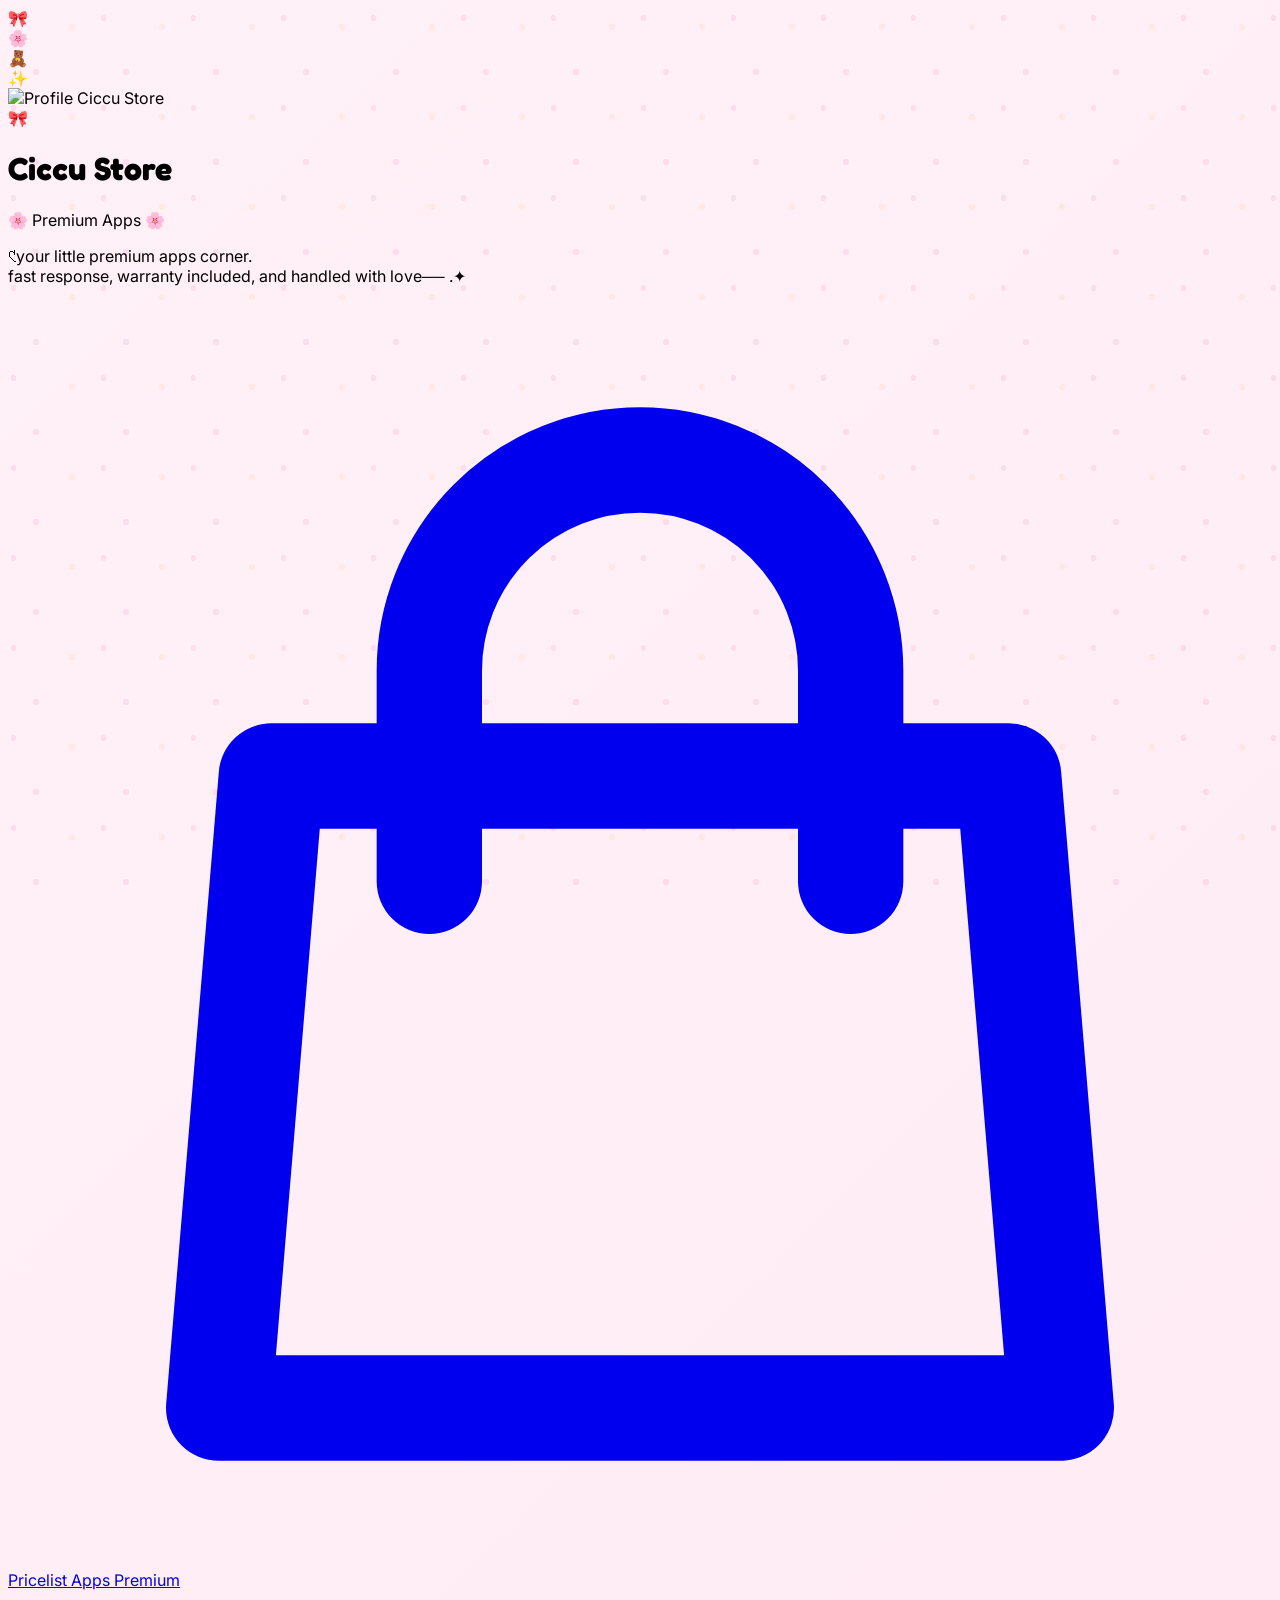
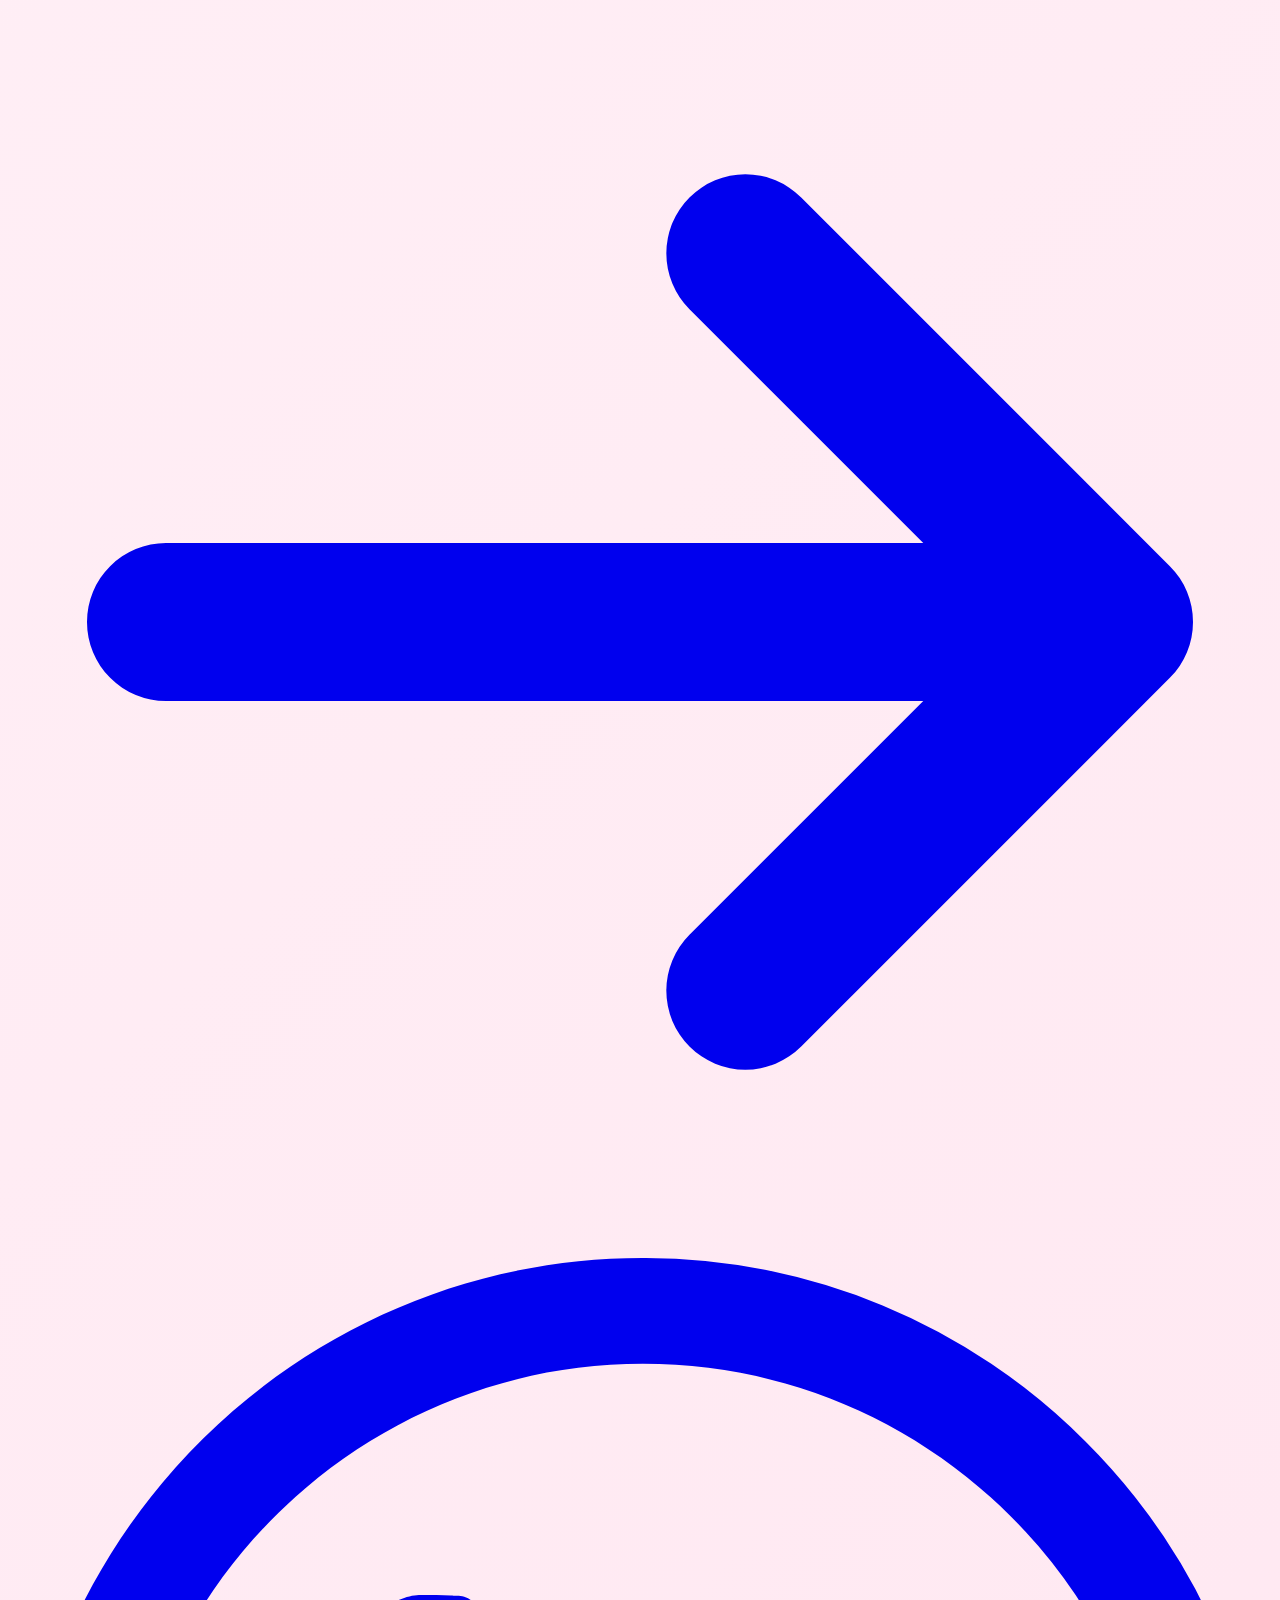
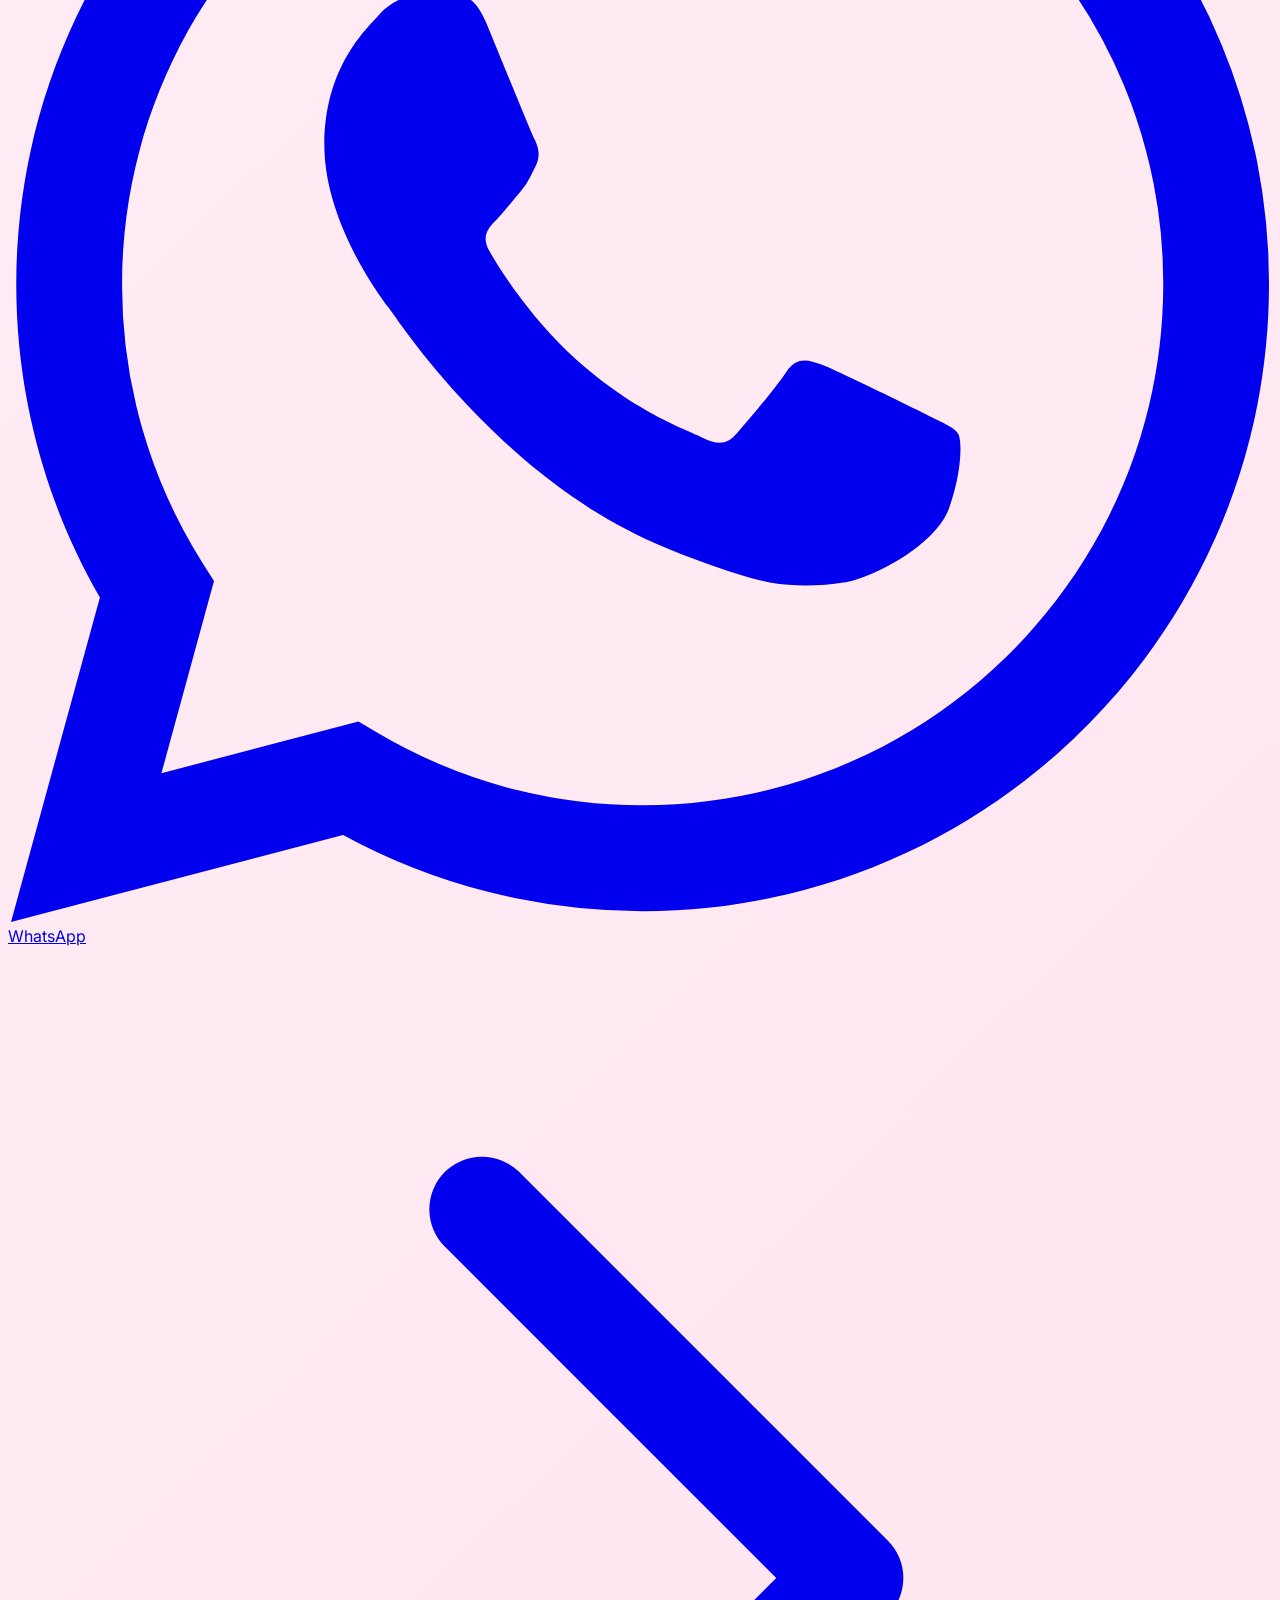
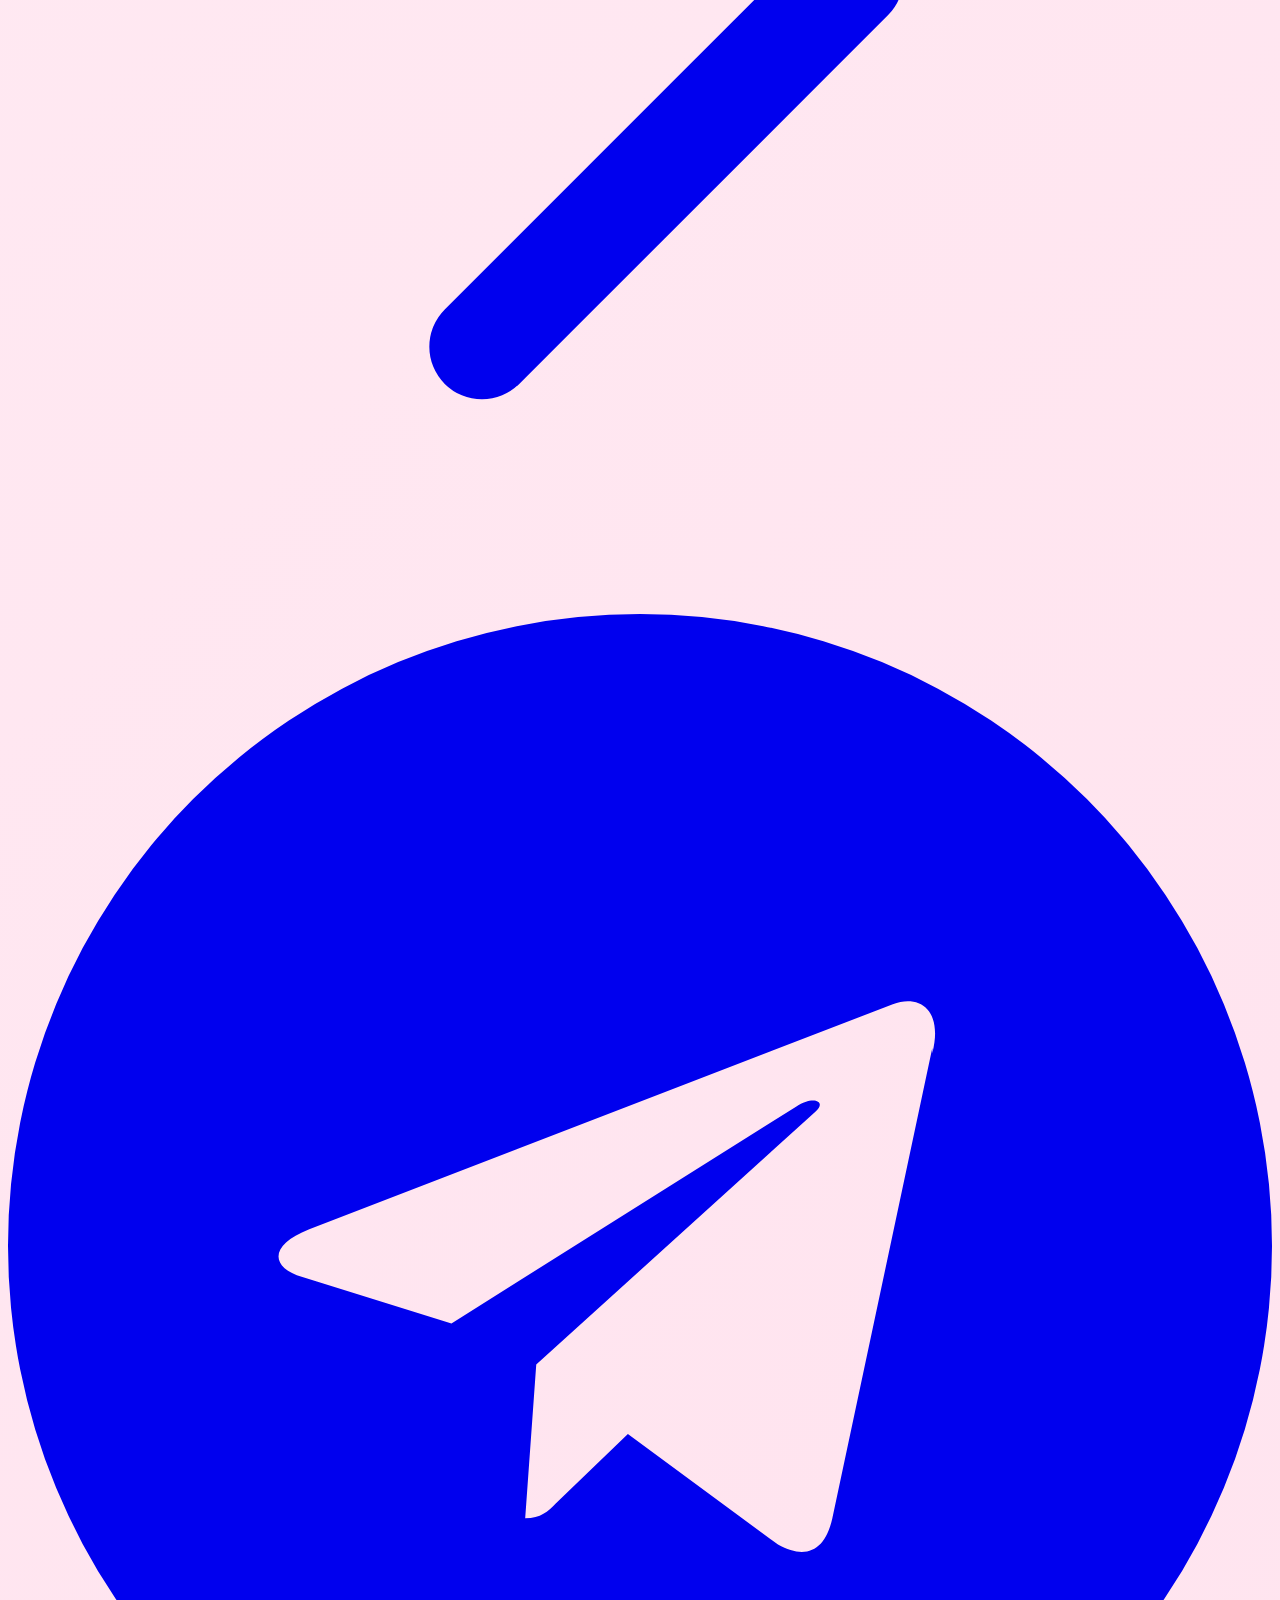
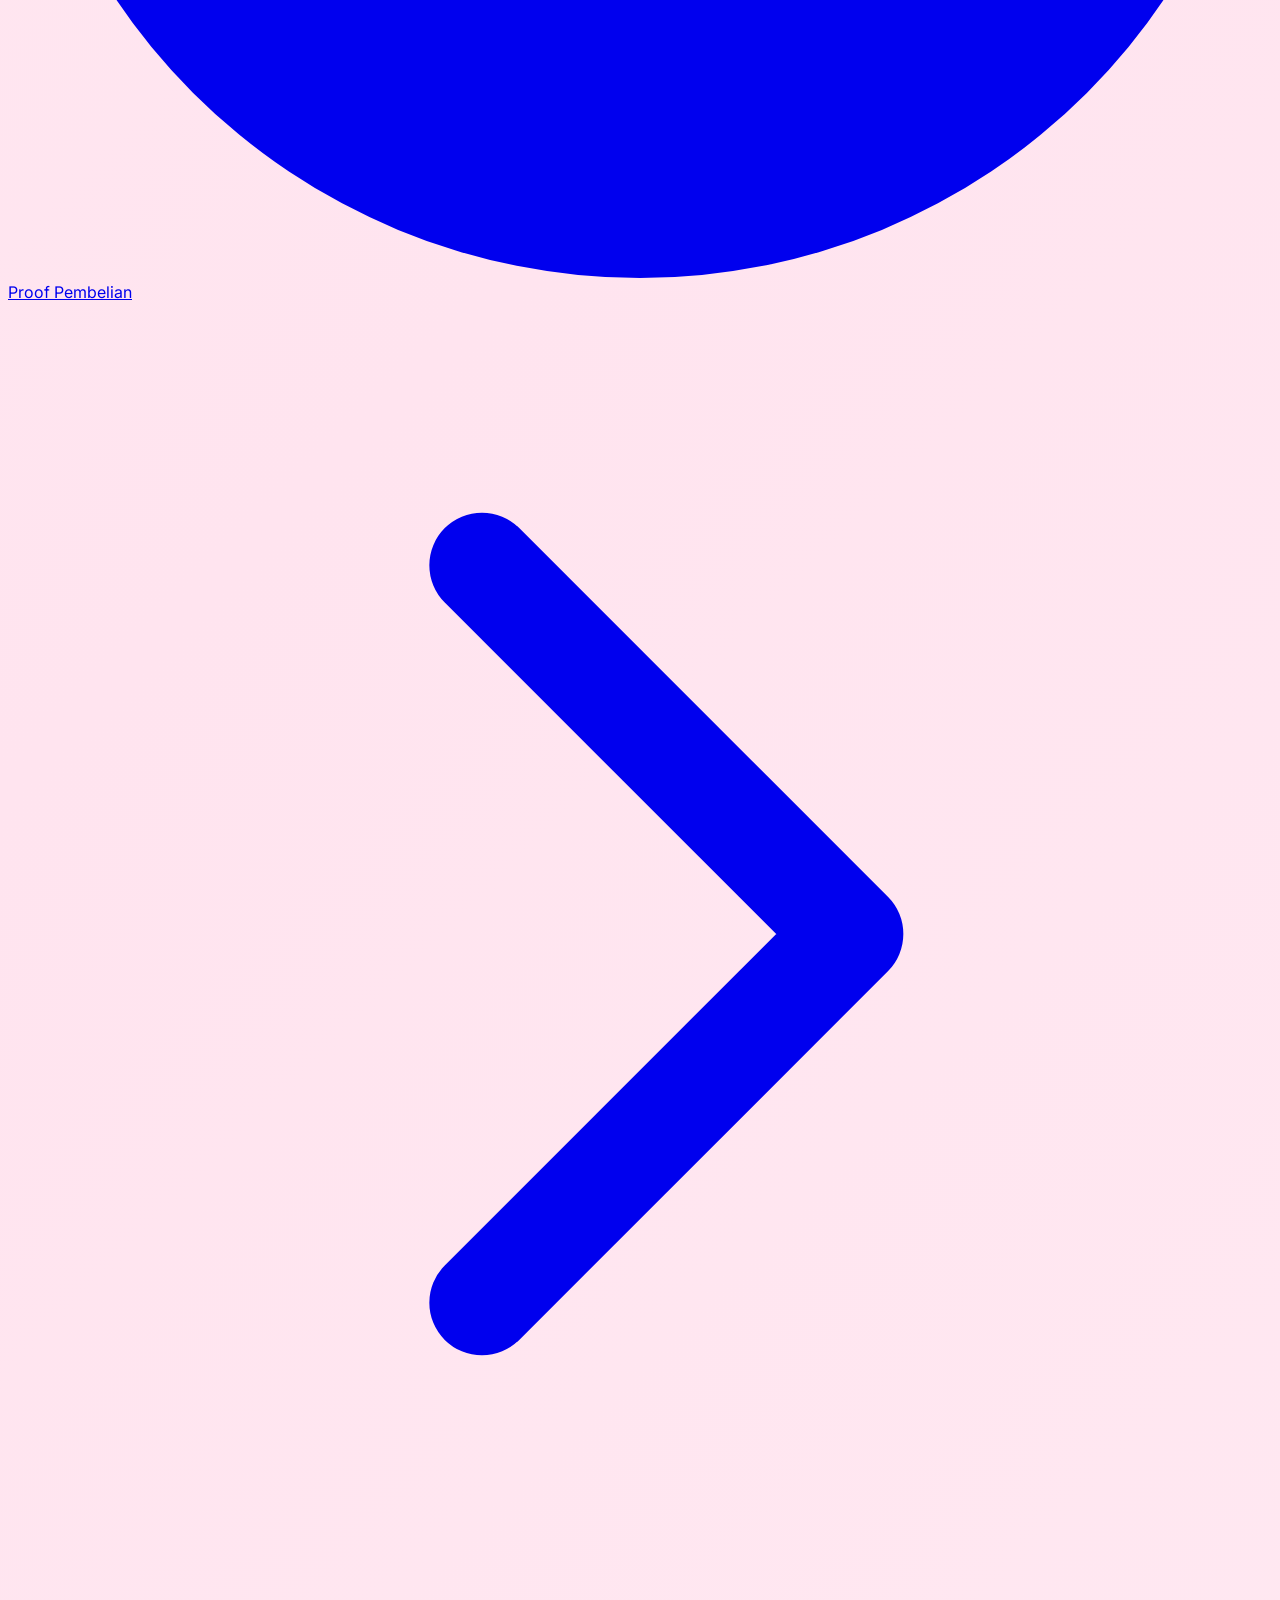
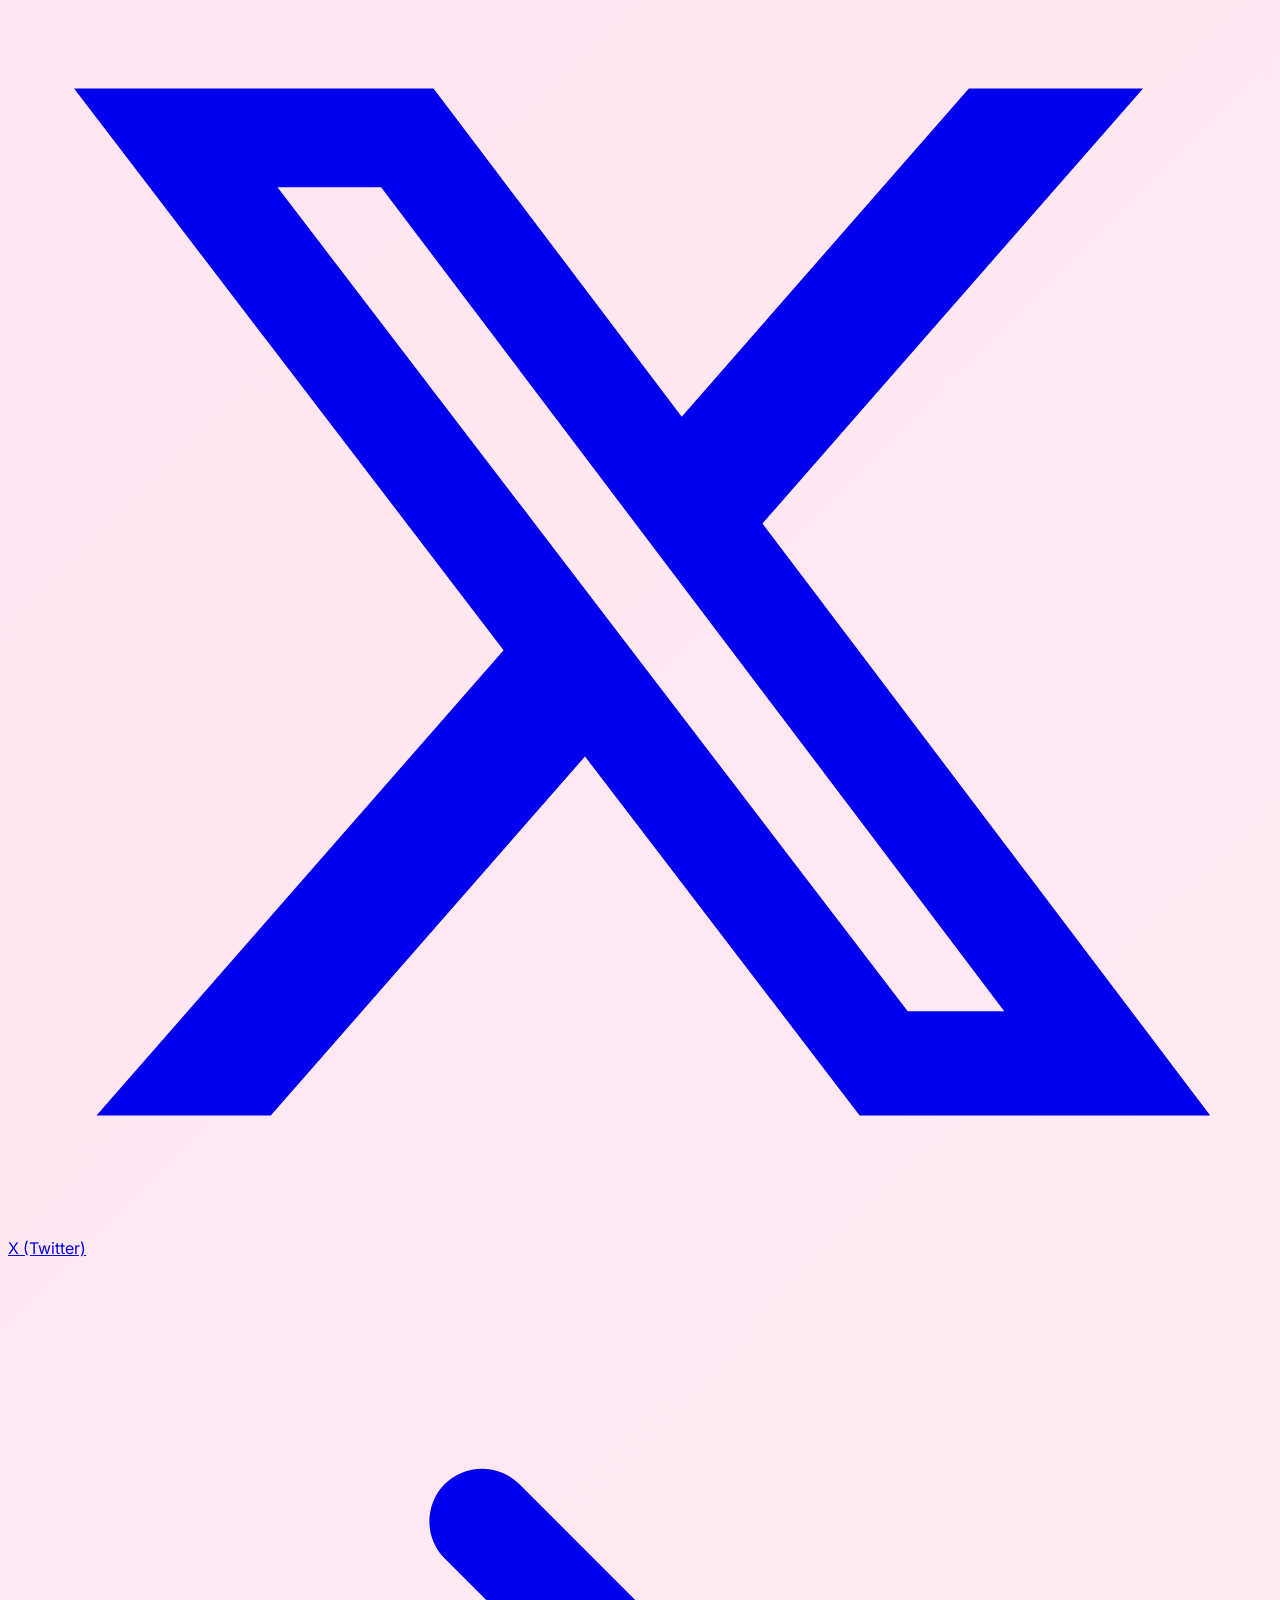
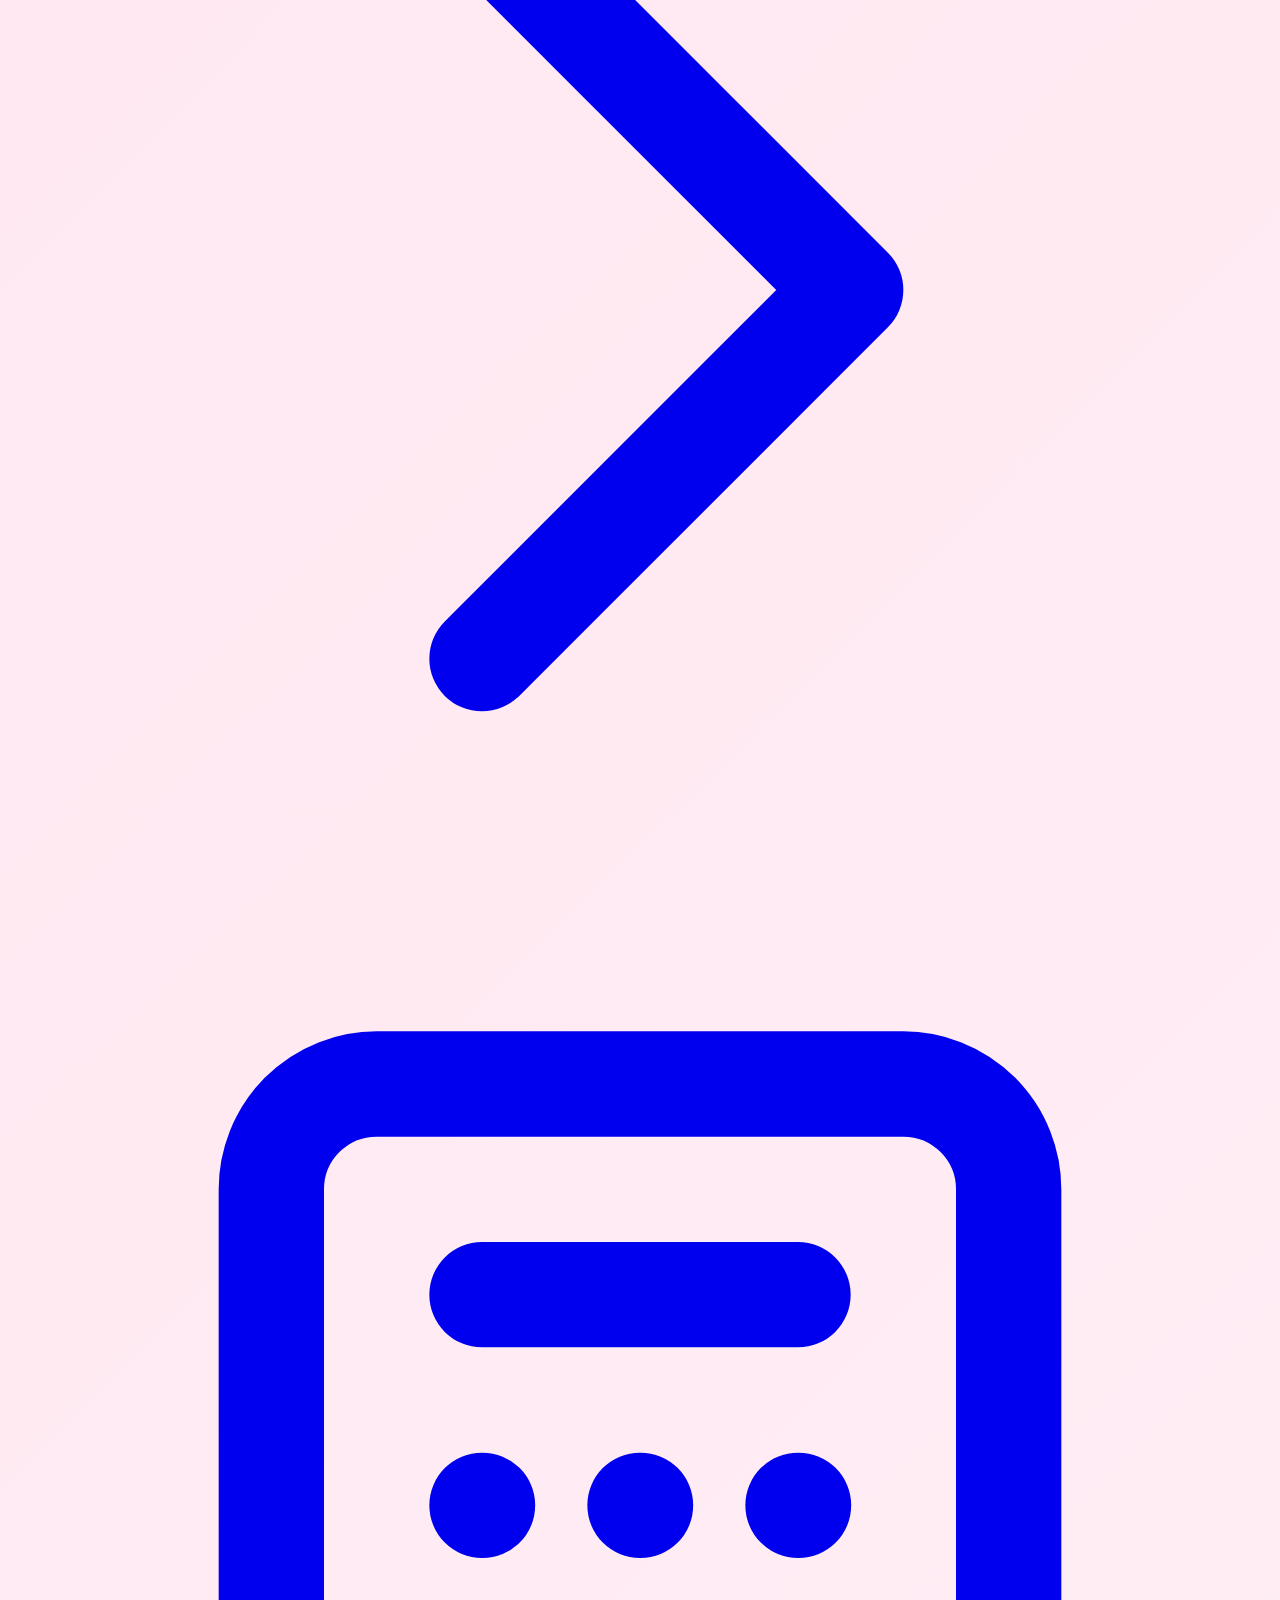
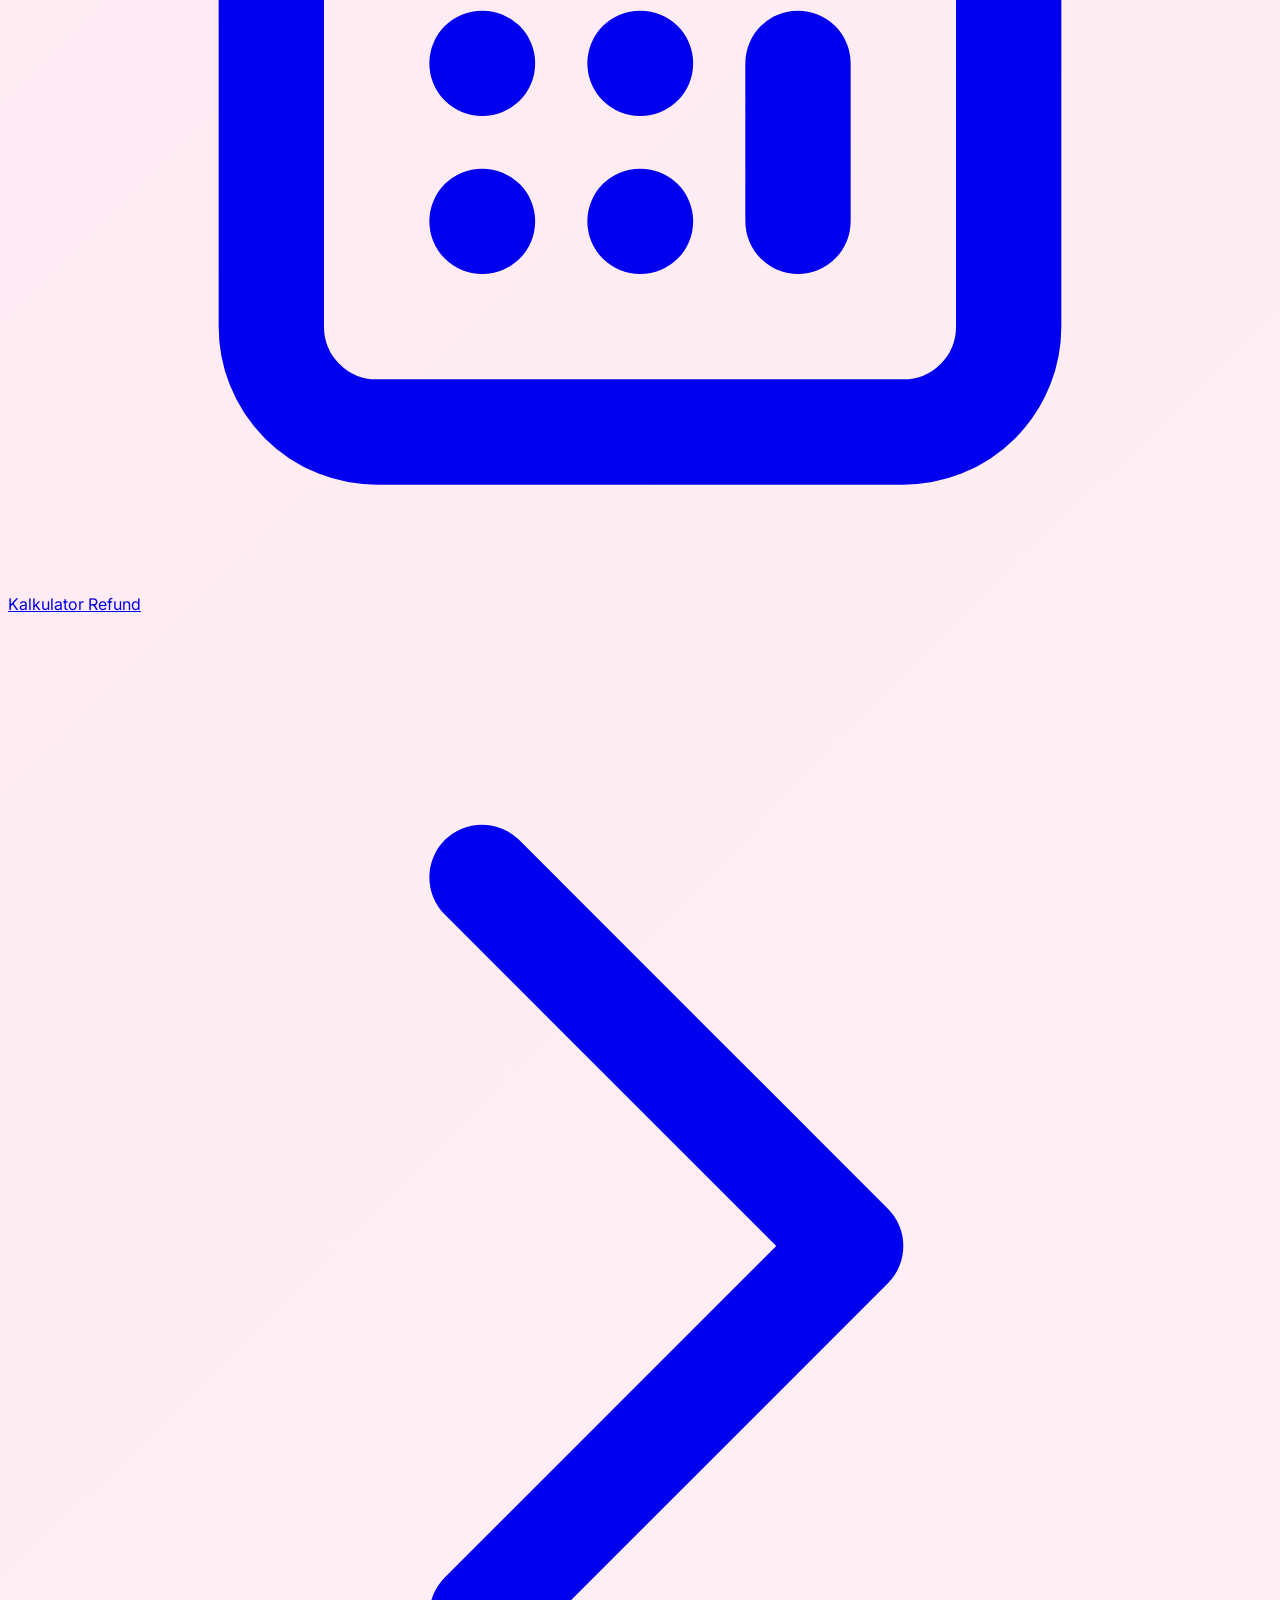
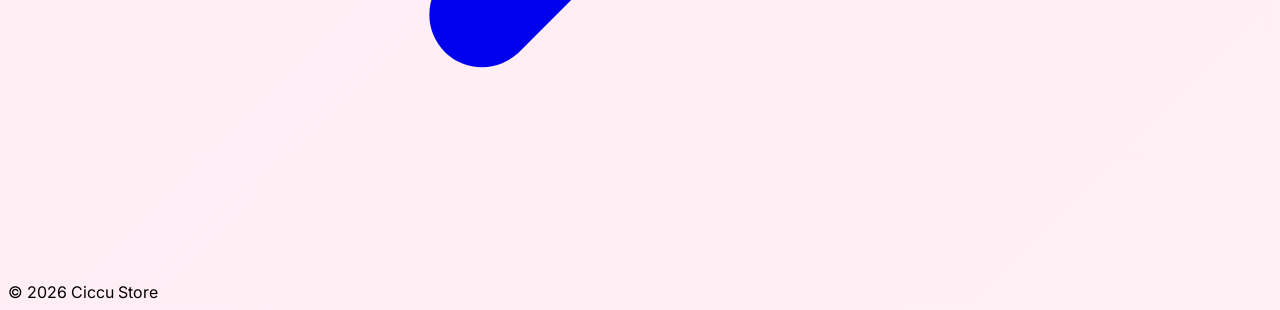
==== index.html @ 47df50ae "Update index.html" ====
<!DOCTYPE html>
<html lang="id">
<head>
    <meta charset="UTF-8">
    <meta name="viewport" content="width=device-width, initial-scale=1.0">
    <title>Ciccu Store</title>
    
    <script src="https://cdn.tailwindcss.com"></script>
    <link href="https://fonts.googleapis.com/css2?family=Fredoka:wght@400;600;700&family=Inter:wght@300;400;600;700;900&display=swap" rel="stylesheet">
    
    <style>
        body { font-family: 'Inter', sans-serif; background: linear-gradient(135deg,#fff1f7,#ffe4ef,#fff0f6); }
        body::before {
            content:'';position:fixed;inset:0;pointer-events:none;
            background-image:
            radial-gradient(circle at 15% 20%, rgba(244,114,182,.15) 3px, transparent 3px),
            radial-gradient(circle at 80% 30%, rgba(251,146,60,.08) 3px, transparent 3px),
            radial-gradient(circle at 40% 80%, rgba(244,114,182,.15) 3px, transparent 3px);
            background-size:90px 90px;
        }
        .font-fredoka { font-family: 'Fredoka', sans-serif; }
        
        /* Animasi */
        .fade-in-down { animation: fadeInDown 0.6s ease-out forwards; opacity: 0; transform: translateY(-15px); }
        @keyframes fadeInDown { to { opacity: 1; transform: translateY(0); } }
        
        /* Floating background items */
        .floaty { animation: floaty 3s ease-in-out infinite; }
        @keyframes floaty { 0%,100%{transform:translateY(0)} 50%{transform:translateY(-10px)} }
    </style>
</head>
<body class="bg-pink-50 text-gray-800 h-[100dvh] overflow-hidden relative font-sans flex flex-col items-center justify-center">
    
    <div class="fixed inset-0 pointer-events-none overflow-hidden z-0">
      <div class="absolute top-10 left-8 md:left-20 md:top-20 text-3xl md:text-5xl opacity-20 animate-bounce">🎀</div>
      <div class="absolute top-32 right-8 md:right-32 md:top-40 text-2xl md:text-4xl opacity-20 floaty">🌸</div>
      <div class="absolute bottom-16 left-8 md:left-24 md:bottom-24 text-3xl md:text-5xl opacity-20 animate-bounce">🧸</div>
      <div class="absolute bottom-32 right-10 md:right-24 md:bottom-40 text-2xl md:text-4xl opacity-20 floaty" style="animation-delay: 1s;">✨</div>
    </div>

    <main class="w-full max-w-sm md:max-w-md lg:max-w-lg px-5 md:px-0 relative z-10 flex flex-col items-center h-full justify-center max-h-[850px] py-4">
        
        <div class="w-full bg-white border border-pink-200 rounded-3xl md:rounded-[2rem] shadow-xl shadow-pink-100/50 p-5 md:p-8 flex flex-col items-center text-center relative overflow-hidden mb-4 md:mb-6 fade-in-down">
            <div class="absolute -top-12 -right-12 md:-top-16 md:-right-16 w-28 h-28 md:w-40 md:h-40 bg-pink-300/30 blur-2xl md:blur-3xl rounded-full pointer-events-none"></div>
            
            <div class="relative mb-3 md:mb-5">
                <div class="w-20 h-20 md:w-28 md:h-28 rounded-full bg-pink-100 border-4 border-white shadow-lg overflow-hidden flex items-center justify-center relative z-10">
                    <img src="https://raw.githubusercontent.com/steotype/ciccu1/41c4d7704255ff1a1b0f9e83b1d212c14f475b07/pp.jpg" alt="Profile Ciccu Store" class="w-full h-full object-cover">
                </div>
                <div class="absolute -bottom-1 -right-1 md:-bottom-2 md:-right-2 text-xl md:text-3xl z-20">🎀</div>
            </div>

            <h1 class="font-fredoka text-2xl md:text-3xl lg:text-4xl font-bold text-pink-500 tracking-wide mb-0.5 md:mb-1">Ciccu Store</h1>
            <p class="text-[9px] md:text-[11px] text-pink-400 font-bold uppercase tracking-[0.2em] mb-2 md:mb-3">🌸 Premium Apps 🌸</p>
            
            <p class="text-[11px] md:text-sm text-gray-500 font-medium leading-snug md:leading-relaxed px-2">
                𑣲your little premium apps corner.<br>
                fast response, warranty included, and handled with love── .✦
            </p>
        </div>

        <div class="w-full flex flex-col gap-2.5 md:gap-4 fade-in-down" style="animation-delay: 0.2s;">
            
            <a href="https://ciccu.biz.id/pricelist" class="group w-full py-3 md:py-4 px-5 md:px-6 bg-gradient-to-r from-pink-400 to-rose-400 text-white rounded-2xl md:rounded-3xl font-bold transition-all duration-300 shadow-lg shadow-pink-300/50 hover:shadow-xl hover:shadow-pink-400/50 hover:-translate-y-0.5 md:hover:-translate-y-1 flex items-center justify-between outline-none mb-1 md:mb-2 relative overflow-hidden">
                <div class="absolute top-0 right-0 w-20 h-20 bg-white opacity-10 rounded-full blur-xl transform translate-x-6 -translate-y-6 pointer-events-none"></div>
                <div class="flex items-center gap-3 relative z-10">
                    <div class="w-8 h-8 md:w-10 md:h-10 rounded-full bg-white/20 text-white flex items-center justify-center group-hover:scale-110 transition-transform">
                        <svg class="w-4 h-4 md:w-5 md:h-5" fill="none" stroke="currentColor" viewBox="0 0 24 24"><path stroke-linecap="round" stroke-linejoin="round" stroke-width="2" d="M16 11V7a4 4 0 00-8 0v4M5 9h14l1 12H4L5 9z"></path></svg>
                    </div>
                    <span class="tracking-wide text-sm md:text-base lg:text-lg">Pricelist Apps Premium</span>
                </div>
                <div class="bg-white/20 p-1 md:p-1.5 rounded-full relative z-10">
                    <svg class="w-3.5 h-3.5 md:w-5 md:h-5 text-white" fill="none" stroke="currentColor" viewBox="0 0 24 24"><path stroke-linecap="round" stroke-linejoin="round" stroke-width="3" d="M14 5l7 7m0 0l-7 7m7-7H3"></path></svg>
                </div>
            </a>

            <a href="https://wa.me/6283877337798" class="group w-full py-2.5 md:py-3.5 px-5 md:px-6 bg-white border border-pink-200 rounded-2xl md:rounded-3xl text-pink-500 font-bold hover:bg-pink-50 transition-all duration-300 shadow-sm hover:-translate-y-0.5 md:hover:-translate-y-1 flex items-center justify-between outline-none">
                <div class="flex items-center gap-3">
                    <div class="w-7 h-7 md:w-9 md:h-9 rounded-full bg-green-50 text-green-500 flex items-center justify-center group-hover:scale-110 transition-transform">
                        <svg class="w-3.5 h-3.5 md:w-4 md:h-4" fill="currentColor" viewBox="0 0 24 24"><path d="M17.472 14.382c-.297-.149-1.758-.867-2.03-.967-.273-.099-.471-.148-.67.15-.197.297-.767.966-.94 1.164-.173.199-.347.223-.644.075-.297-.15-1.255-.463-2.39-1.475-.883-.788-1.48-1.761-1.653-2.059-.173-.297-.018-.458.13-.606.134-.133.298-.347.446-.52.149-.174.198-.298.298-.497.099-.198.05-.371-.025-.52-.075-.149-.669-1.612-.916-2.207-.242-.579-.487-.5-.669-.51-.173-.008-.371-.01-.57-.01-.198 0-.52.074-.792.372-.272.297-1.04 1.016-1.04 2.479 0 1.462 1.065 2.875 1.213 3.074.149.198 2.096 3.2 5.077 4.487.709.306 1.262.489 1.694.625.712.227 1.36.195 1.871.118.571-.085 1.758-.719 2.006-1.413.248-.694.248-1.289.173-1.413-.074-.124-.272-.198-.57-.347m-5.421 7.403h-.004a9.87 9.87 0 01-5.031-1.378l-.361-.214-3.741.982.998-3.648-.235-.374a9.86 9.86 0 01-1.51-5.26c.001-5.45 4.436-9.884 9.888-9.884 2.64 0 5.122 1.03 6.988 2.898a9.825 9.825 0 012.893 6.994c-.003 5.45-4.437 9.884-9.885 9.884m8.413-18.297A11.815 11.815 0 0012.05 0C5.495 0 .16 5.335.157 11.892c0 2.096.547 4.142 1.588 5.945L.057 24l6.305-1.654a11.882 11.882 0 005.683 1.448h.005c6.554 0 11.89-5.335 11.893-11.893a11.821 11.821 0 00-3.48-8.413Z"/></svg>
                    </div>
                    <span class="text-xs md:text-sm">WhatsApp</span>
                </div>
                <svg class="w-4 h-4 md:w-5 md:h-5 text-pink-300 group-hover:text-pink-500 transition-colors" fill="none" stroke="currentColor" viewBox="0 0 24 24"><path stroke-linecap="round" stroke-linejoin="round" stroke-width="2" d="M9 5l7 7-7 7"></path></svg>
            </a>

            <a href="https://t.me/capibaerra" class="group w-full py-2.5 md:py-3.5 px-5 md:px-6 bg-white border border-pink-200 rounded-2xl md:rounded-3xl text-pink-500 font-bold hover:bg-pink-50 transition-all duration-300 shadow-sm hover:-translate-y-0.5 md:hover:-translate-y-1 flex items-center justify-between outline-none">
                <div class="flex items-center gap-3">
                    <div class="w-7 h-7 md:w-9 md:h-9 rounded-full bg-blue-50 text-blue-400 flex items-center justify-center group-hover:scale-110 transition-transform">
                        <svg class="w-3.5 h-3.5 md:w-4 md:h-4 transform -translate-x-0.5" fill="currentColor" viewBox="0 0 24 24"><path d="M12 0a12 12 0 100 24 12 12 0 000-24zm5.55 8.24l-1.9 8.94c-.14.62-.51.78-1.03.49l-2.85-2.1-1.37 1.32c-.15.15-.28.28-.58.28l.21-2.92 5.3-4.8c.23-.2-.05-.31-.36-.1l-6.55 4.12-2.83-.88c-.62-.19-.63-.61.13-.91l11.08-4.27c.51-.19.96.11.75.93z"/></svg>
                    </div>
                    <span class="text-xs md:text-sm">Proof Pembelian</span>
                </div>
                <svg class="w-4 h-4 md:w-5 md:h-5 text-pink-300 group-hover:text-pink-500 transition-colors" fill="none" stroke="currentColor" viewBox="0 0 24 24"><path stroke-linecap="round" stroke-linejoin="round" stroke-width="2" d="M9 5l7 7-7 7"></path></svg>
            </a>

            <a href="https://x.com/carmeynnn?s=21" class="group w-full py-2.5 md:py-3.5 px-5 md:px-6 bg-white border border-pink-200 rounded-2xl md:rounded-3xl text-pink-500 font-bold hover:bg-pink-50 transition-all duration-300 shadow-sm hover:-translate-y-0.5 md:hover:-translate-y-1 flex items-center justify-between outline-none">
                <div class="flex items-center gap-3">
                    <div class="w-7 h-7 md:w-9 md:h-9 rounded-full bg-gray-100 text-gray-800 flex items-center justify-center group-hover:scale-110 transition-transform">
                        <svg class="w-3.5 h-3.5 md:w-4 md:h-4" fill="currentColor" viewBox="0 0 24 24"><path d="M18.244 2.25h3.308l-7.227 8.26 8.502 11.24H16.17l-5.214-6.817L4.99 21.75H1.68l7.73-8.835L1.254 2.25H8.08l4.713 6.231zm-1.161 17.52h1.833L7.084 4.126H5.117z"/></svg>
                    </div>
                    <span class="text-xs md:text-sm">X (Twitter)</span>
                </div>
                <svg class="w-4 h-4 md:w-5 md:h-5 text-pink-300 group-hover:text-pink-500 transition-colors" fill="none" stroke="currentColor" viewBox="0 0 24 24"><path stroke-linecap="round" stroke-linejoin="round" stroke-width="2" d="M9 5l7 7-7 7"></path></svg>
            </a>

            <a href="https://kalkulatorrefund.lempeurhh.biz.id/" class="group w-full py-2.5 md:py-3.5 px-5 md:px-6 bg-white border border-pink-200 rounded-2xl md:rounded-3xl text-pink-500 font-bold hover:bg-pink-50 transition-all duration-300 shadow-sm hover:-translate-y-0.5 md:hover:-translate-y-1 flex items-center justify-between outline-none">
                <div class="flex items-center gap-3">
                    <div class="w-7 h-7 md:w-9 md:h-9 rounded-full bg-purple-50 text-purple-400 flex items-center justify-center group-hover:scale-110 transition-transform">
                        <svg class="w-3.5 h-3.5 md:w-4 md:h-4" fill="none" stroke="currentColor" viewBox="0 0 24 24"><path stroke-linecap="round" stroke-linejoin="round" stroke-width="2" d="M9 7h6m0 10v-3m-3 3h.01M9 17h.01M9 14h.01M12 14h.01M15 11h.01M12 11h.01M9 11h.01M7 21h10a2 2 0 002-2V5a2 2 0 00-2-2H7a2 2 0 00-2 2v14a2 2 0 002 2z"></path></svg>
                    </div>
                    <span class="text-xs md:text-sm">Kalkulator Refund</span>
                </div>
                <svg class="w-4 h-4 md:w-5 md:h-5 text-pink-300 group-hover:text-pink-500 transition-colors" fill="none" stroke="currentColor" viewBox="0 0 24 24"><path stroke-linecap="round" stroke-linejoin="round" stroke-width="2" d="M9 5l7 7-7 7"></path></svg>
            </a>

        </div>

        <div class="mt-4 md:mt-8 mb-2 text-center text-pink-400 text-[10px] md:text-xs font-bold tracking-widest uppercase fade-in-down" style="animation-delay: 0.4s;">
            © 2026 Ciccu Store
        </div>

    </main>
</body>
</html>
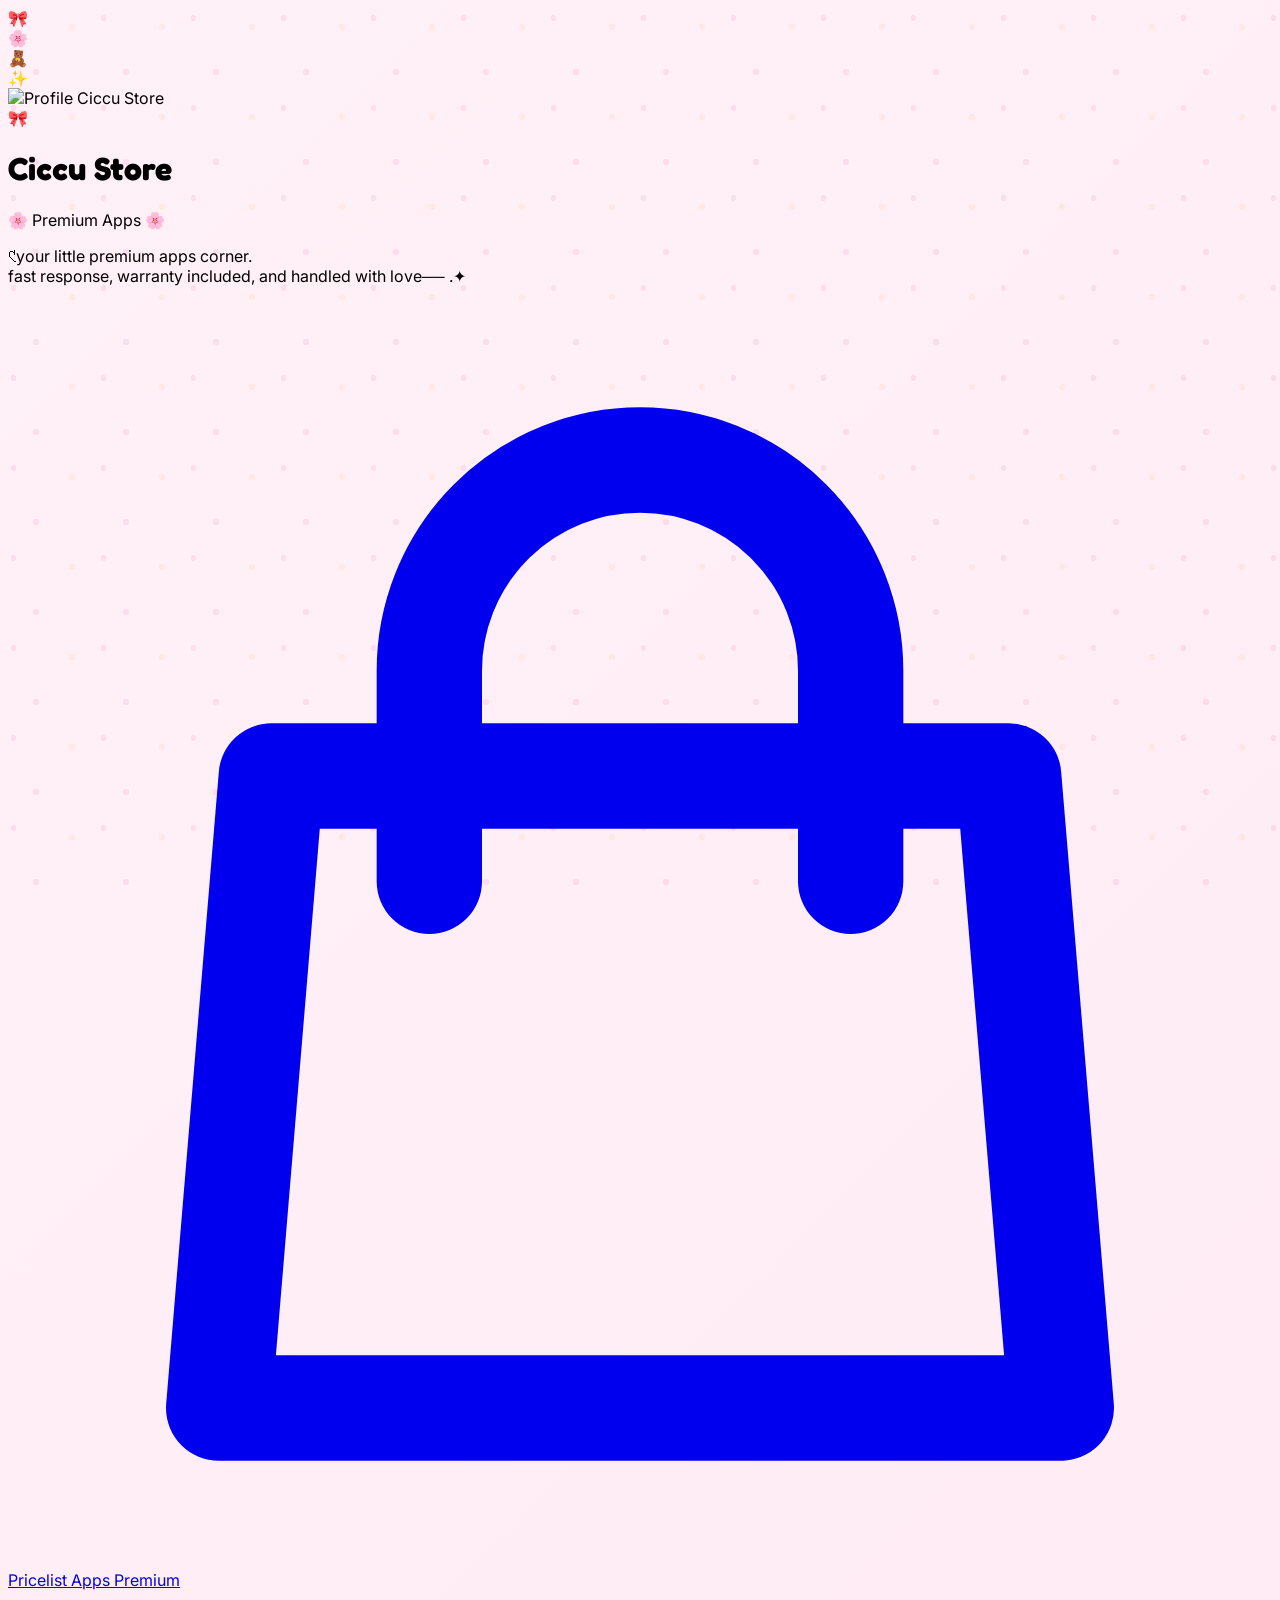
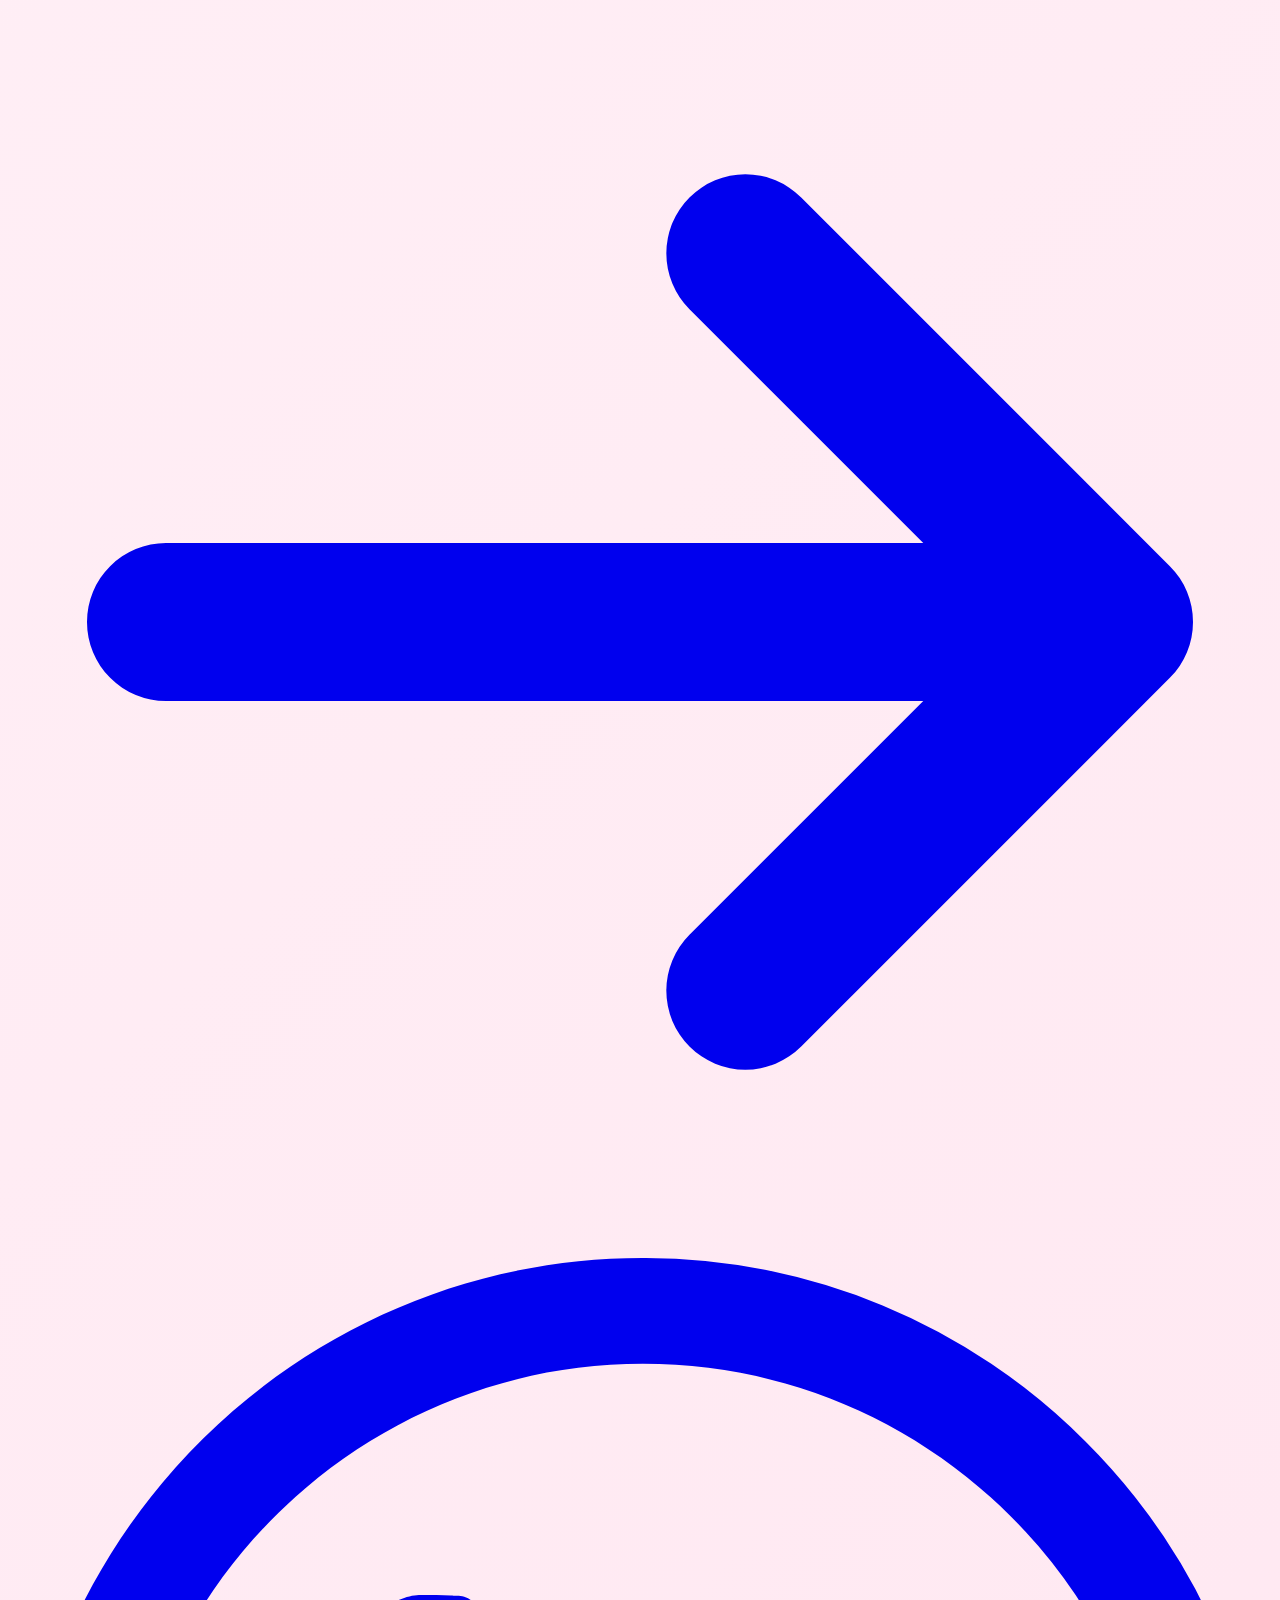
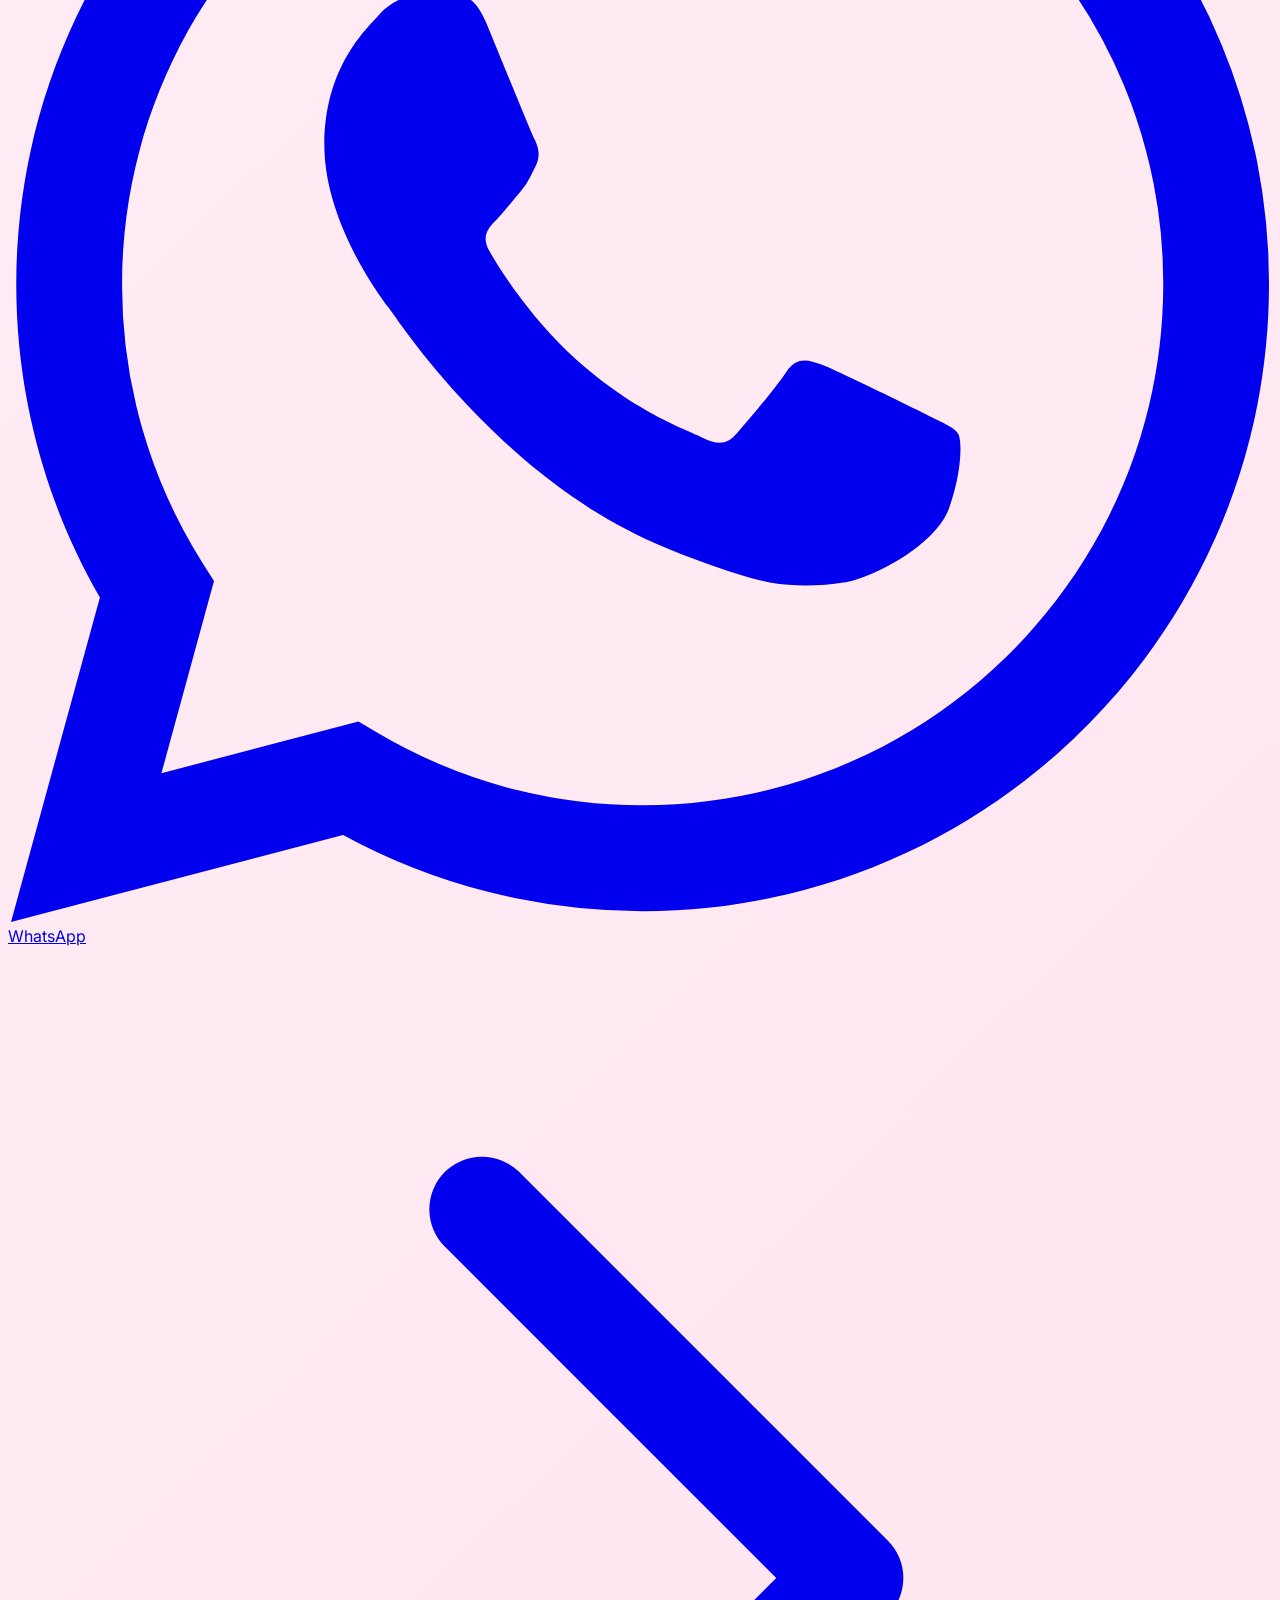
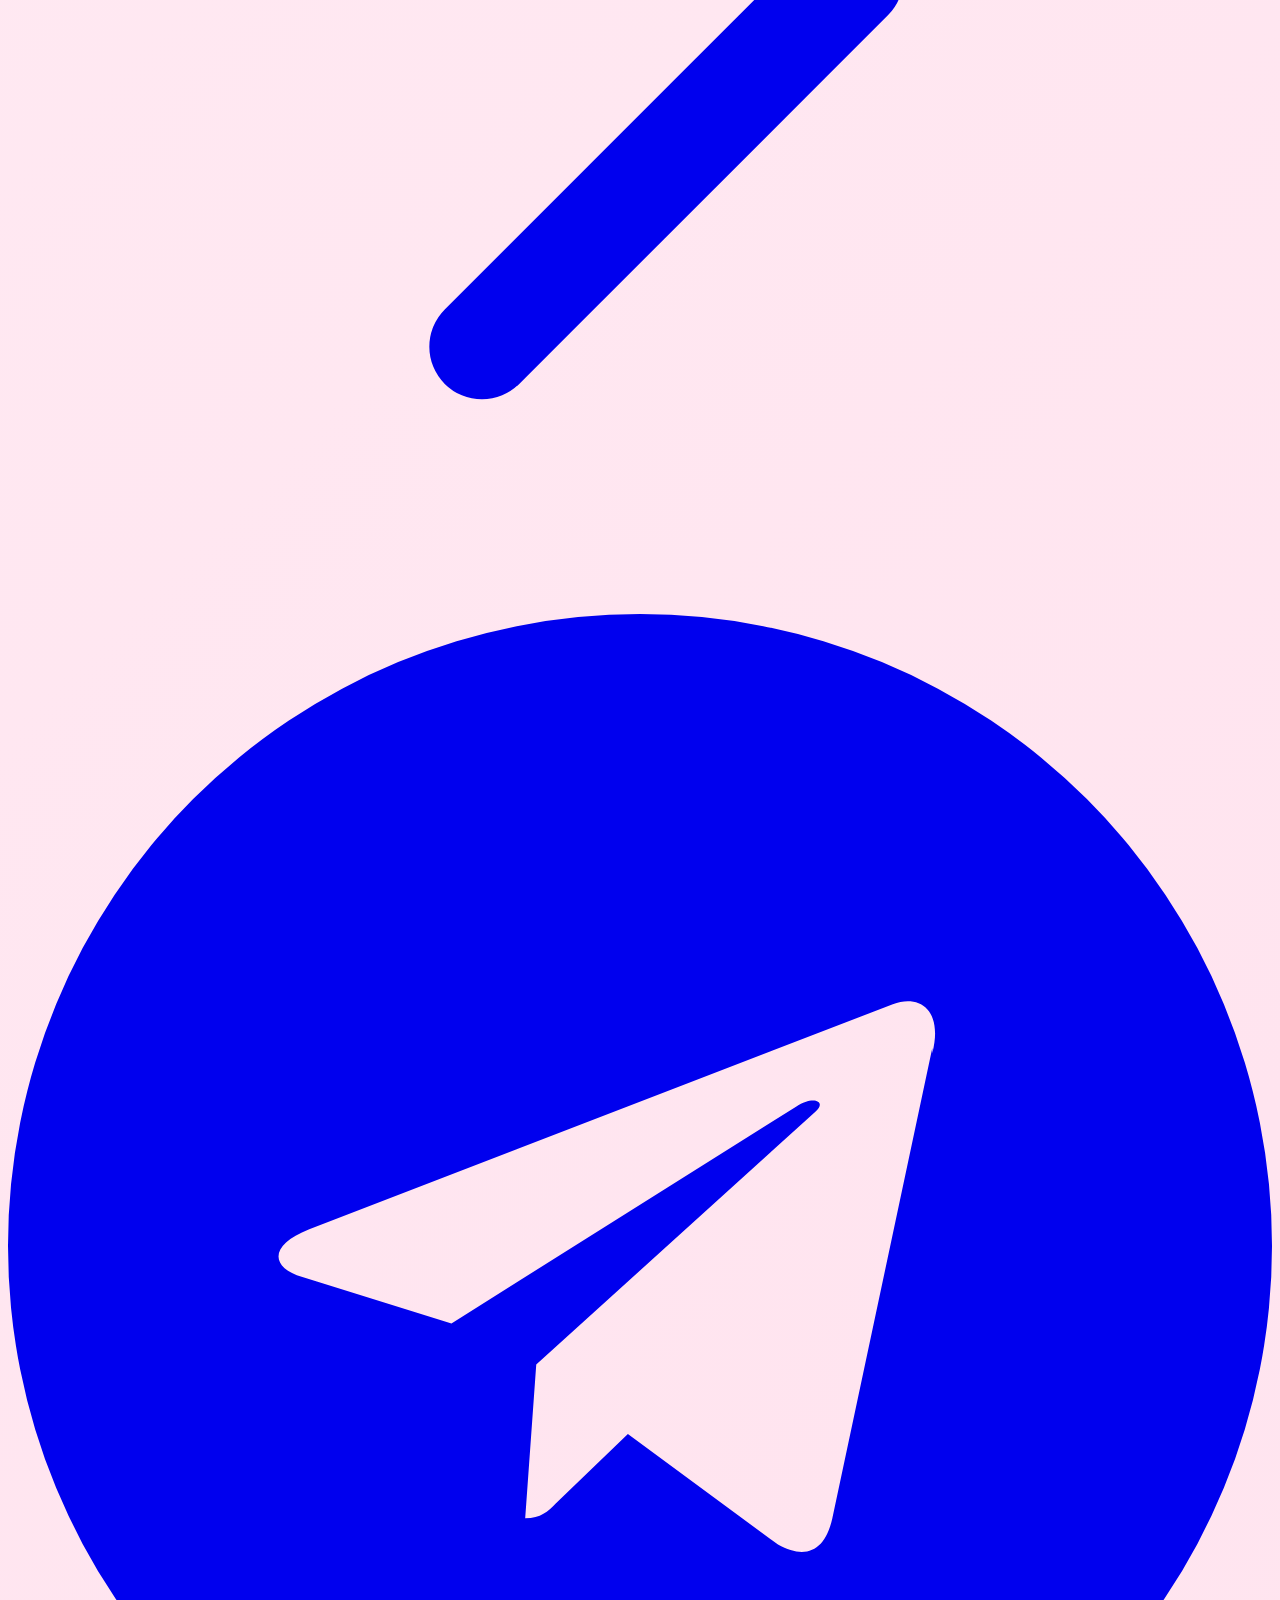
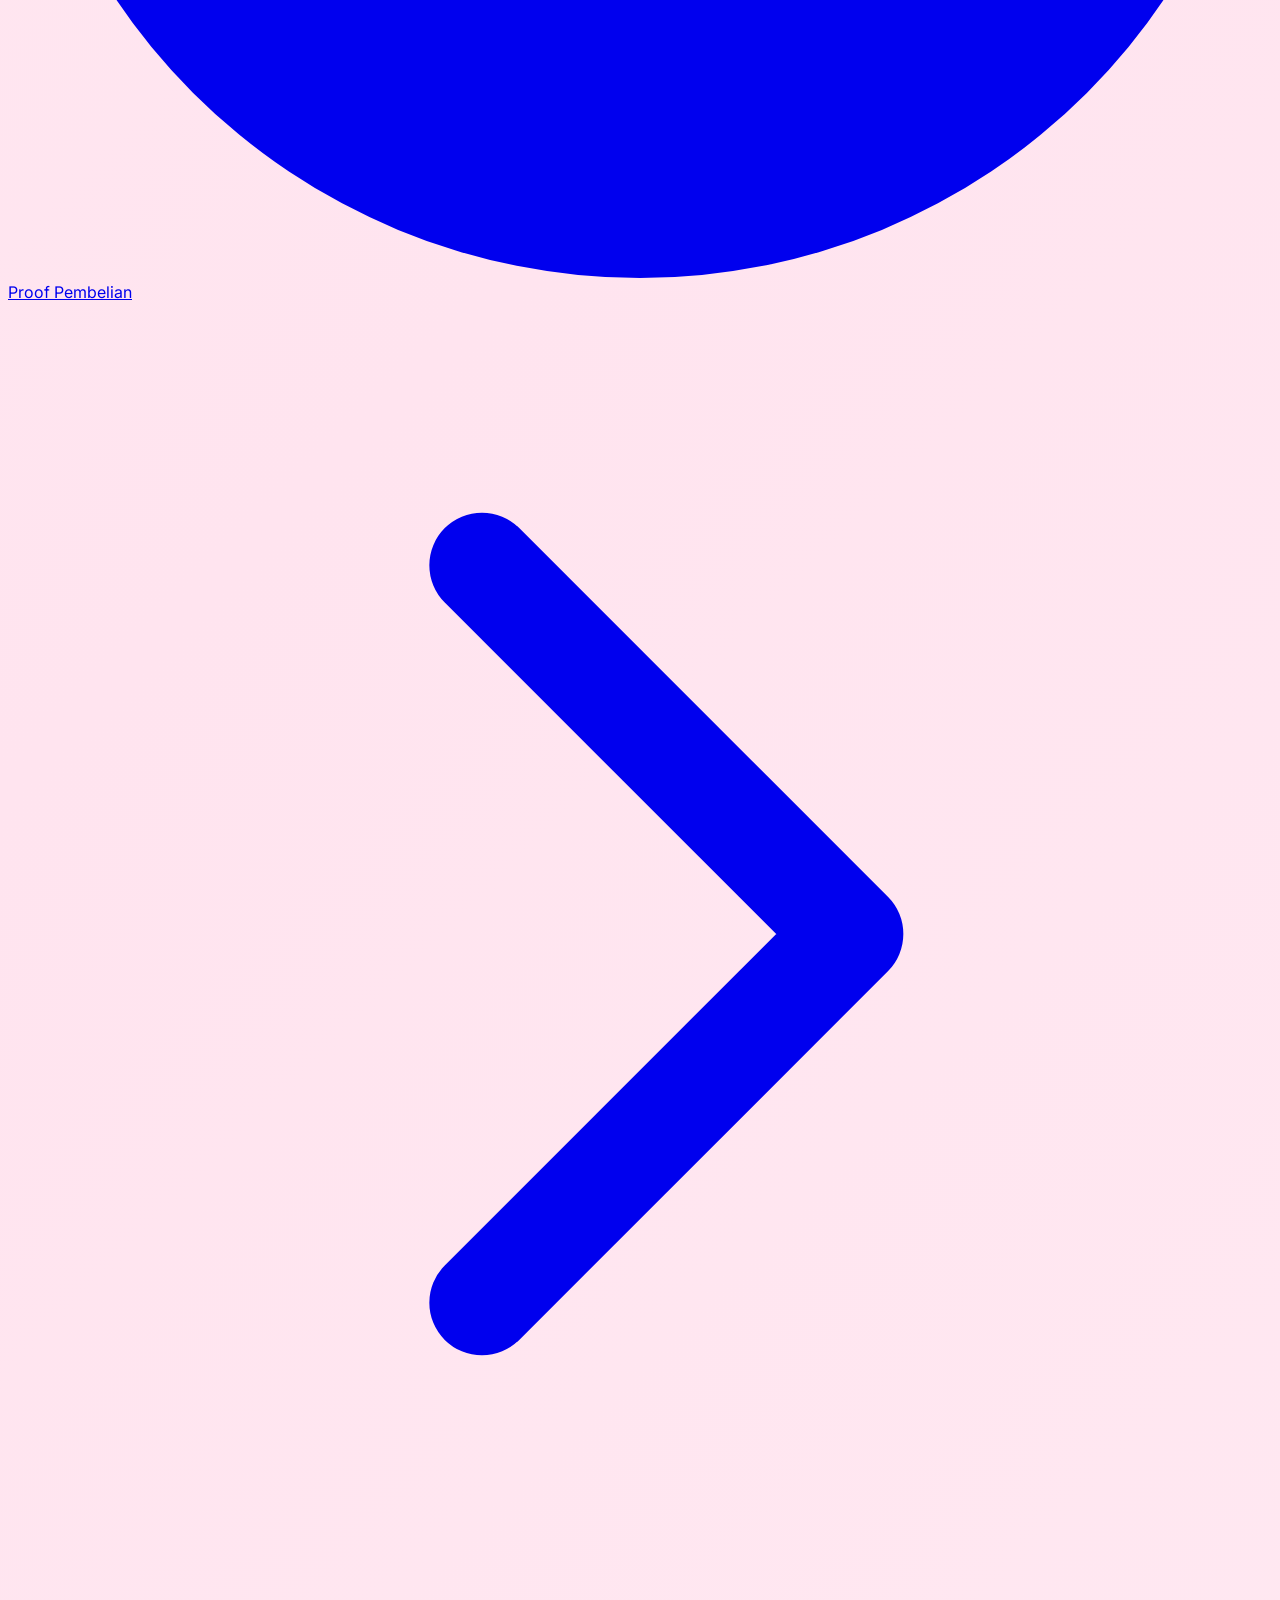
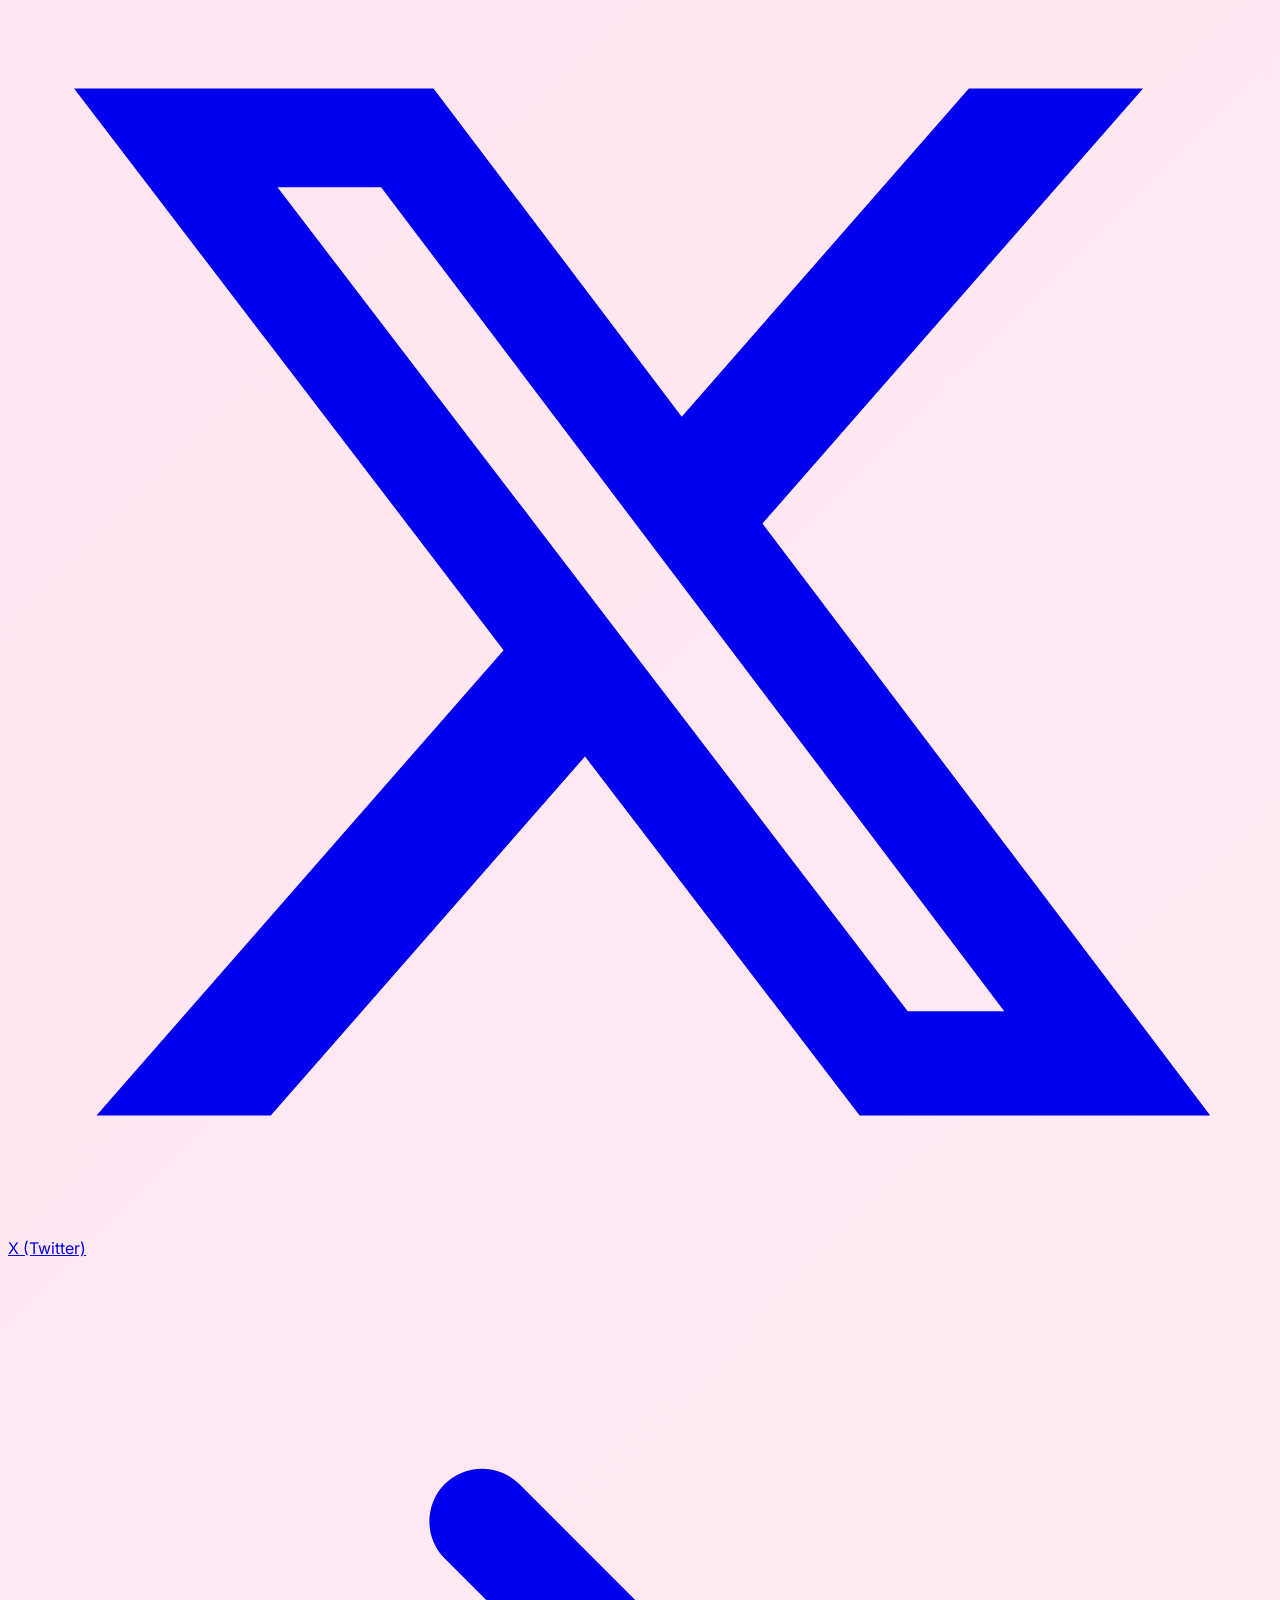
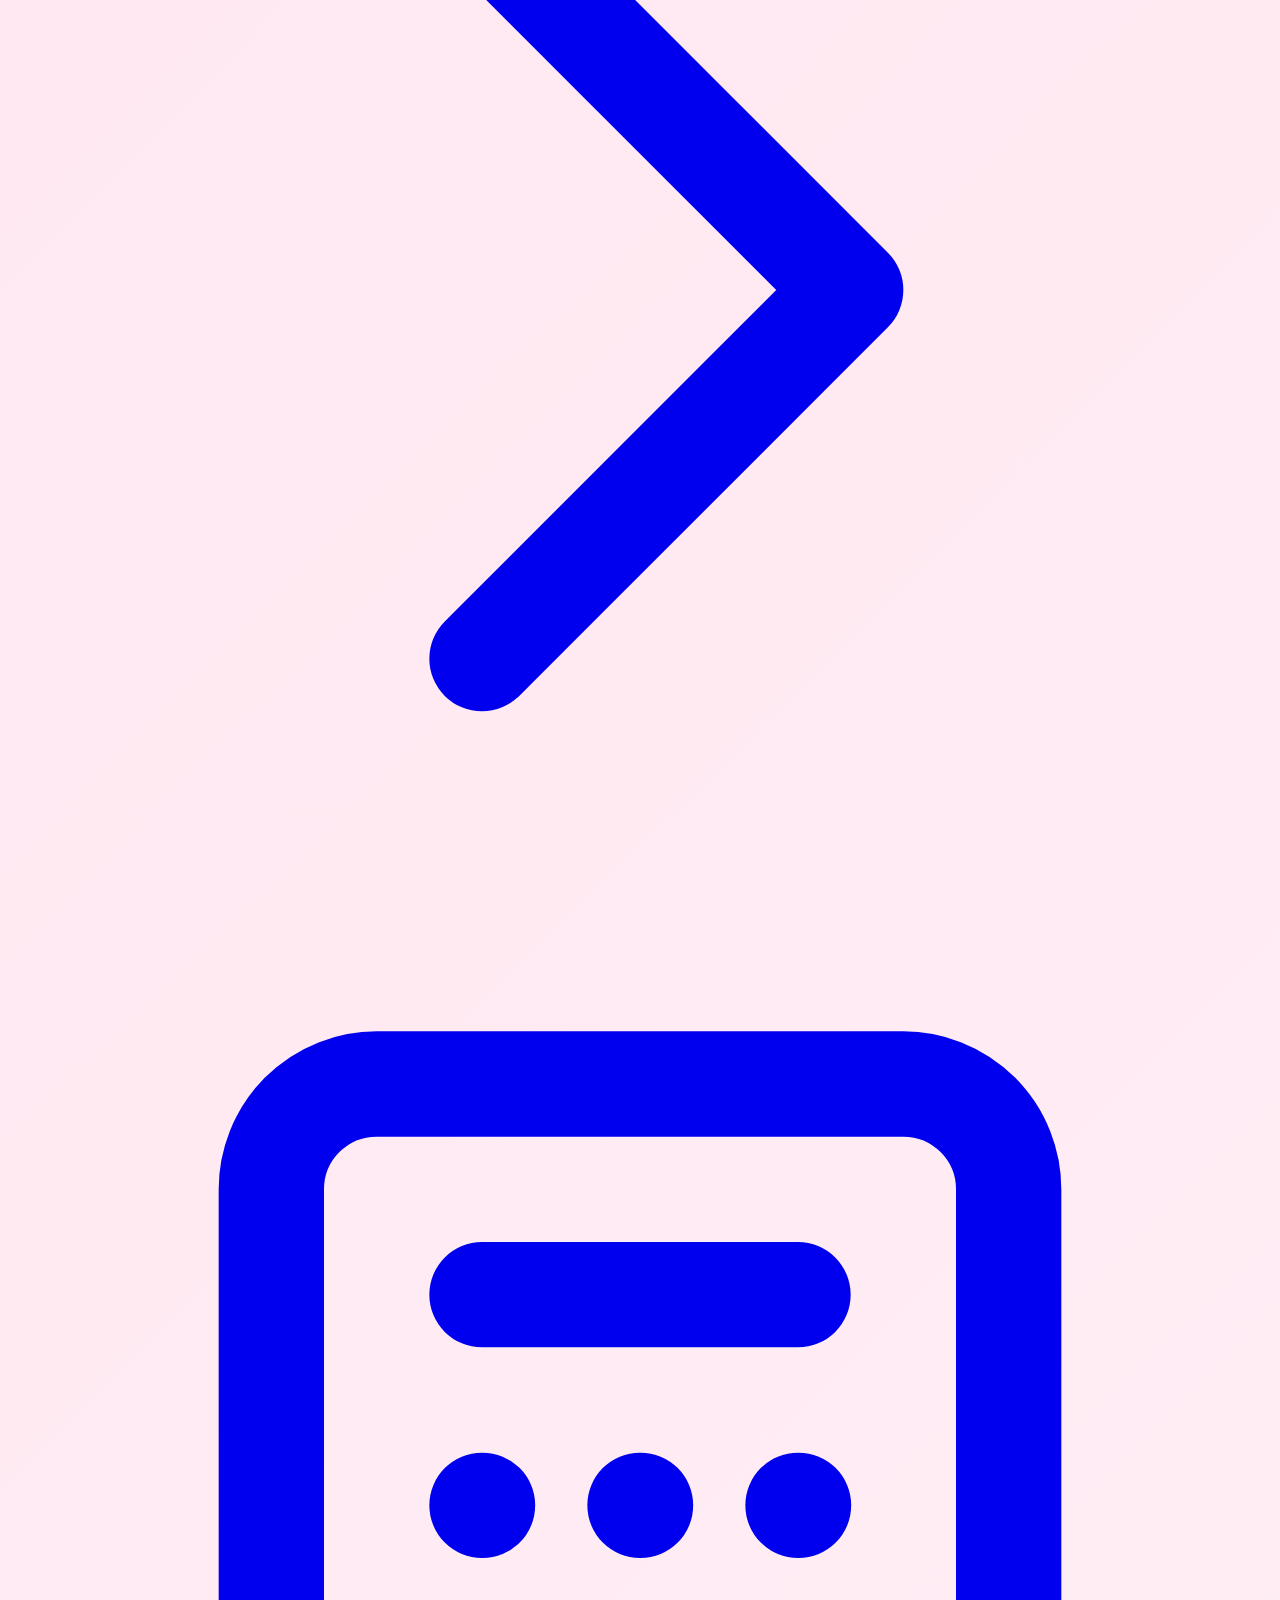
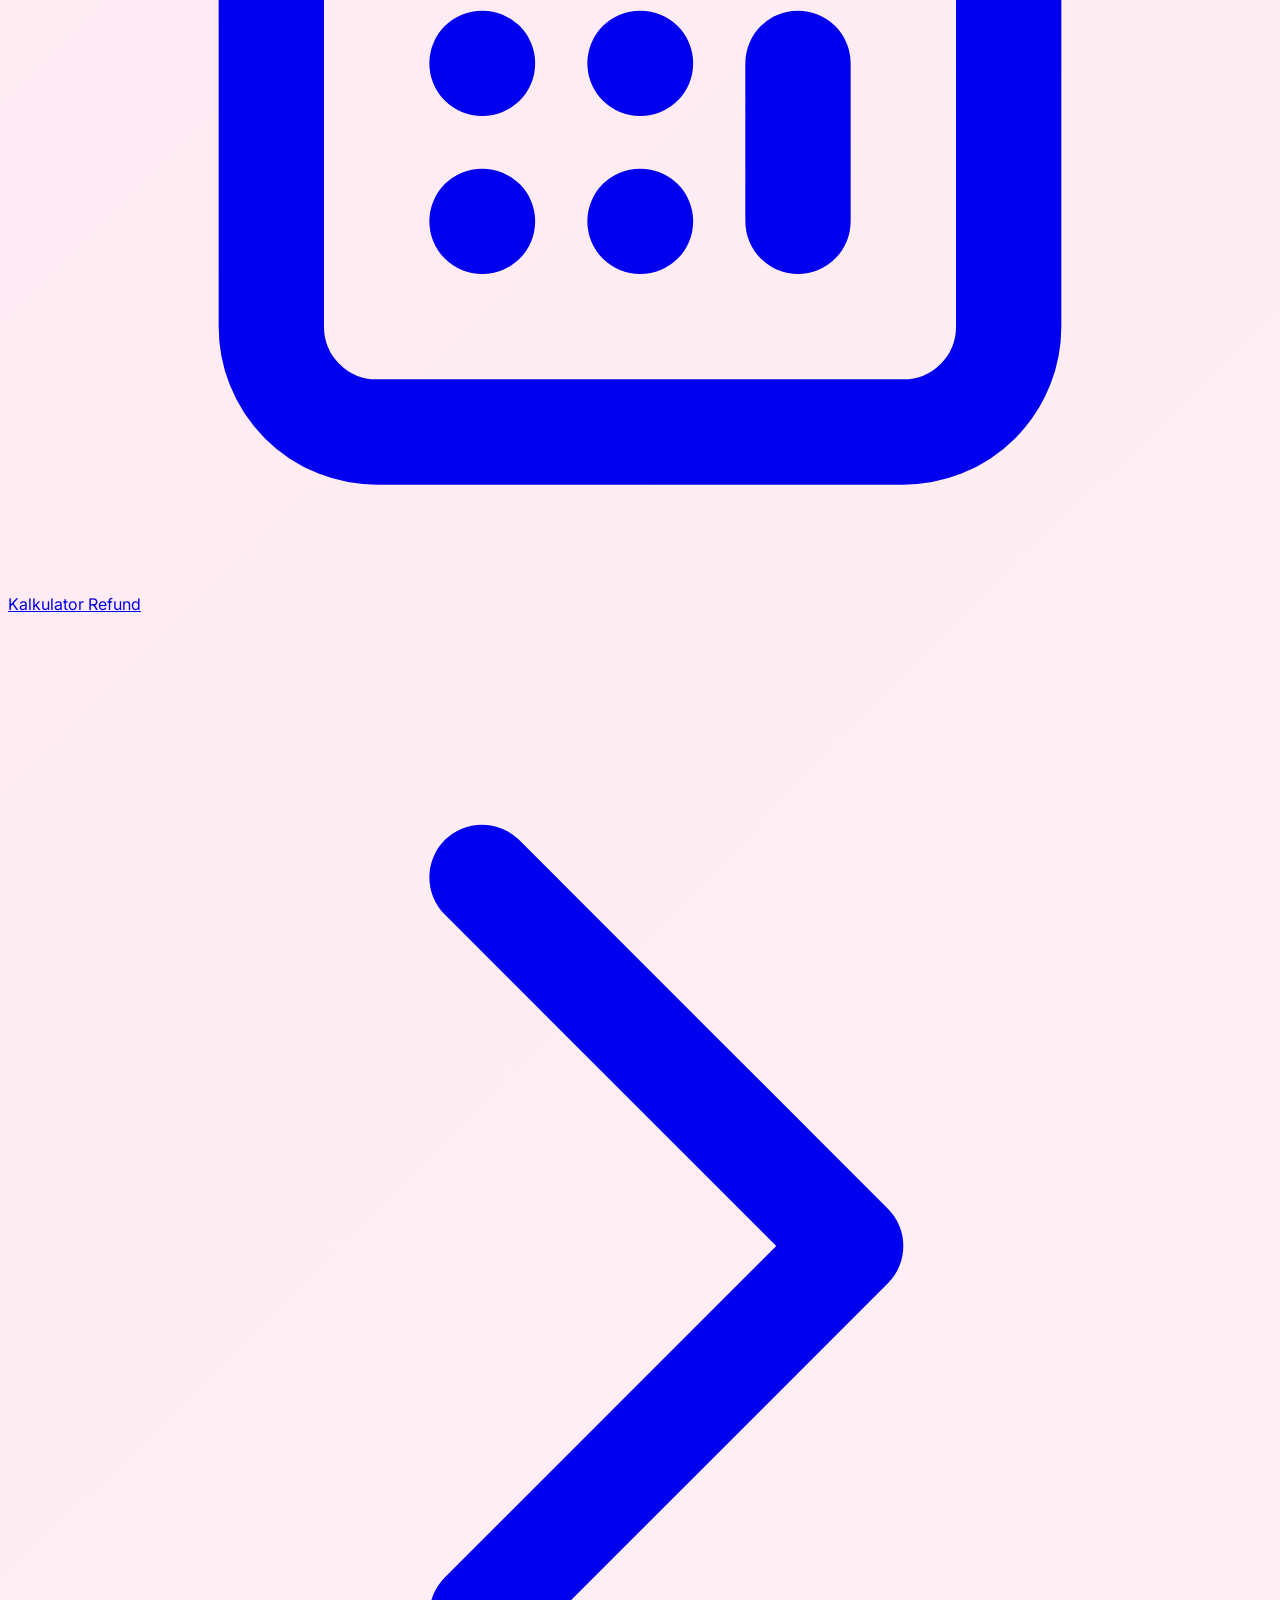
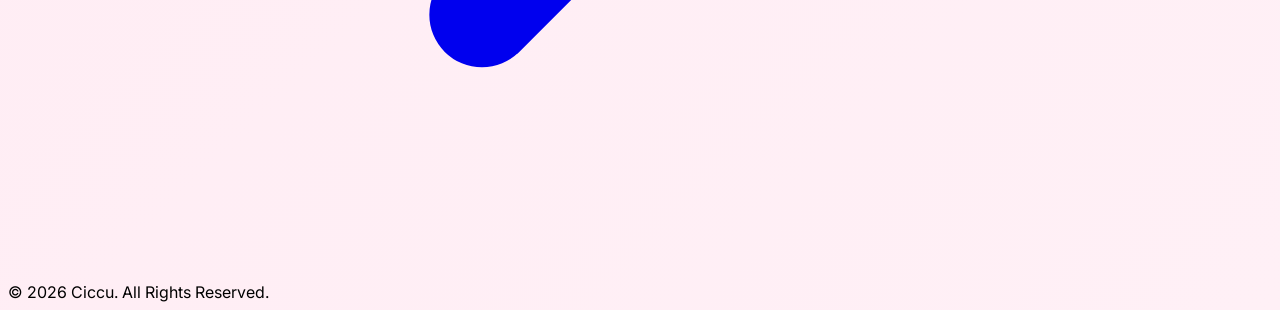
==== commit 90b4e5cc: "Update index.html" ====
--- a/index.html
+++ b/index.html
@@ -117,7 +117,7 @@
         </div>
 
         <div class="mt-4 md:mt-8 mb-2 text-center text-pink-400 text-[10px] md:text-xs font-bold tracking-widest uppercase fade-in-down" style="animation-delay: 0.4s;">
-            © 2026 Ciccu Store
+            © 2026 Ciccu. All Rights Reserved.
         </div>
 
     </main>
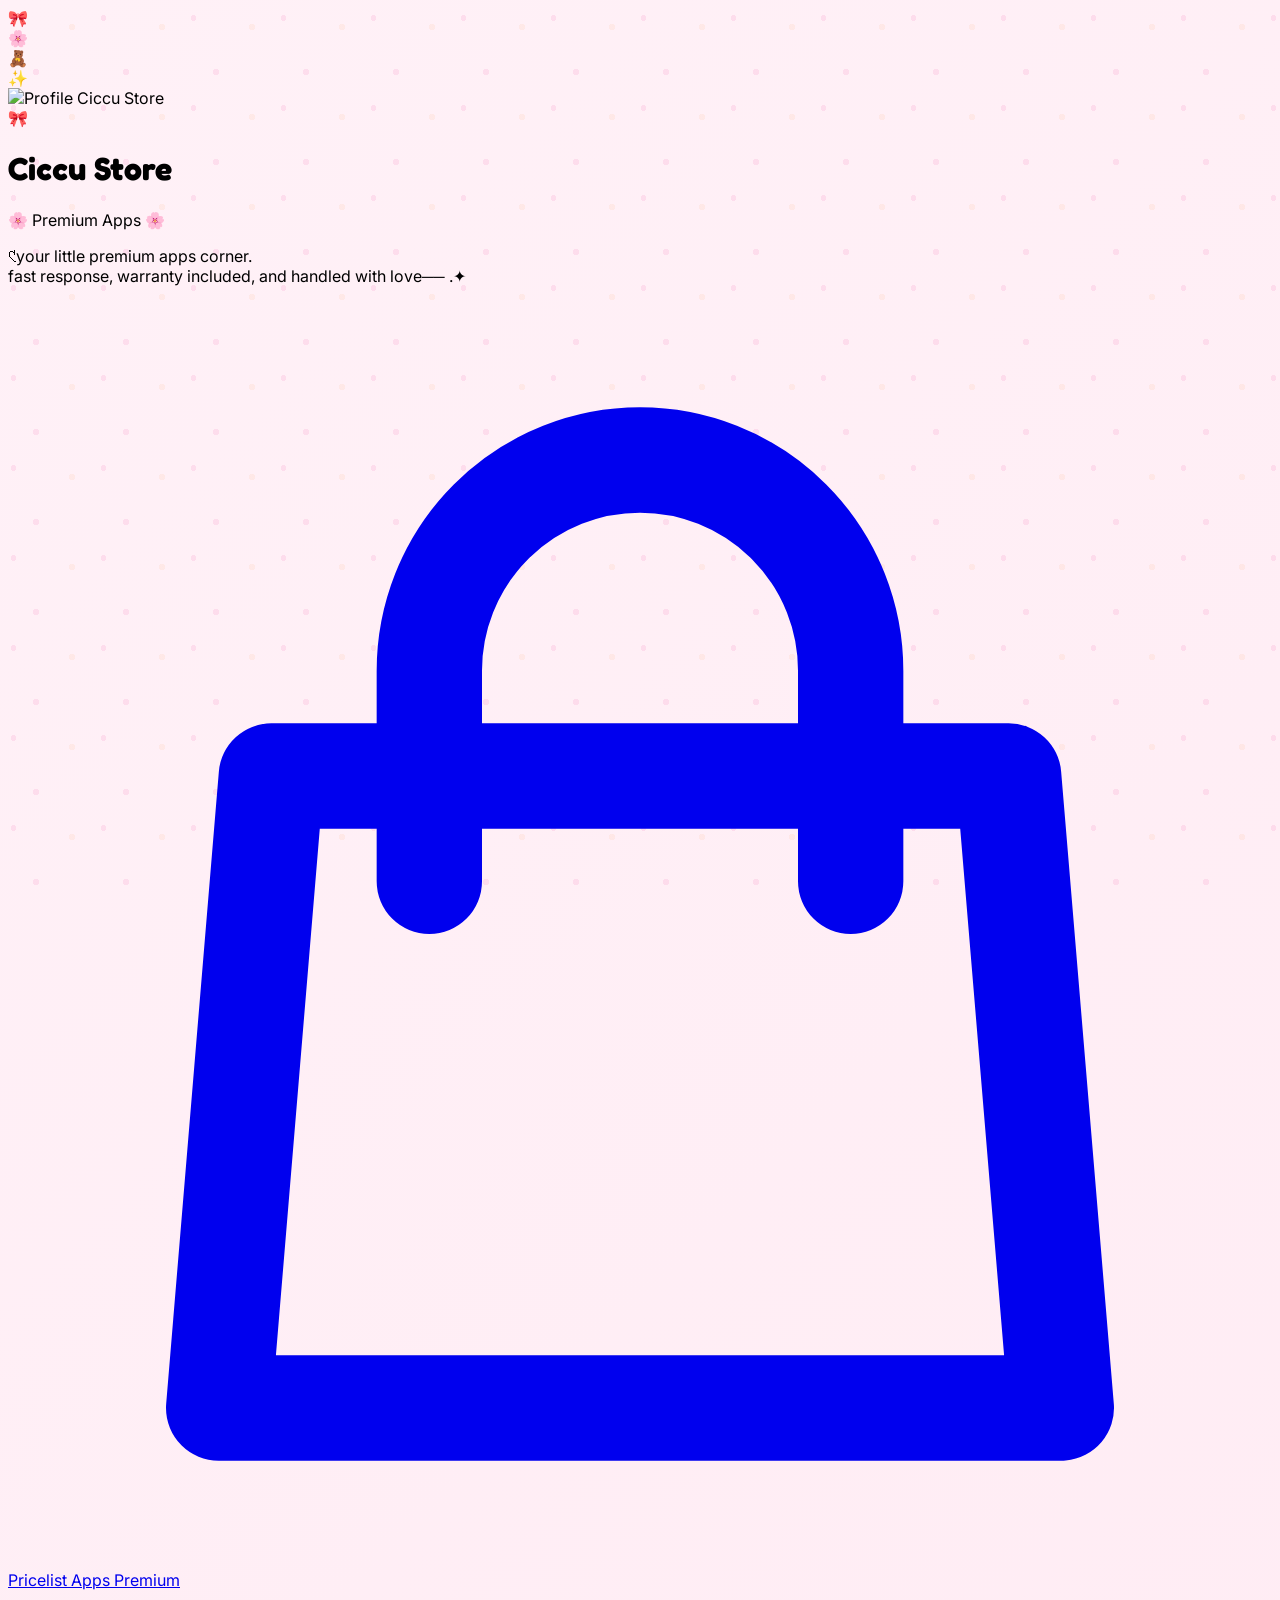
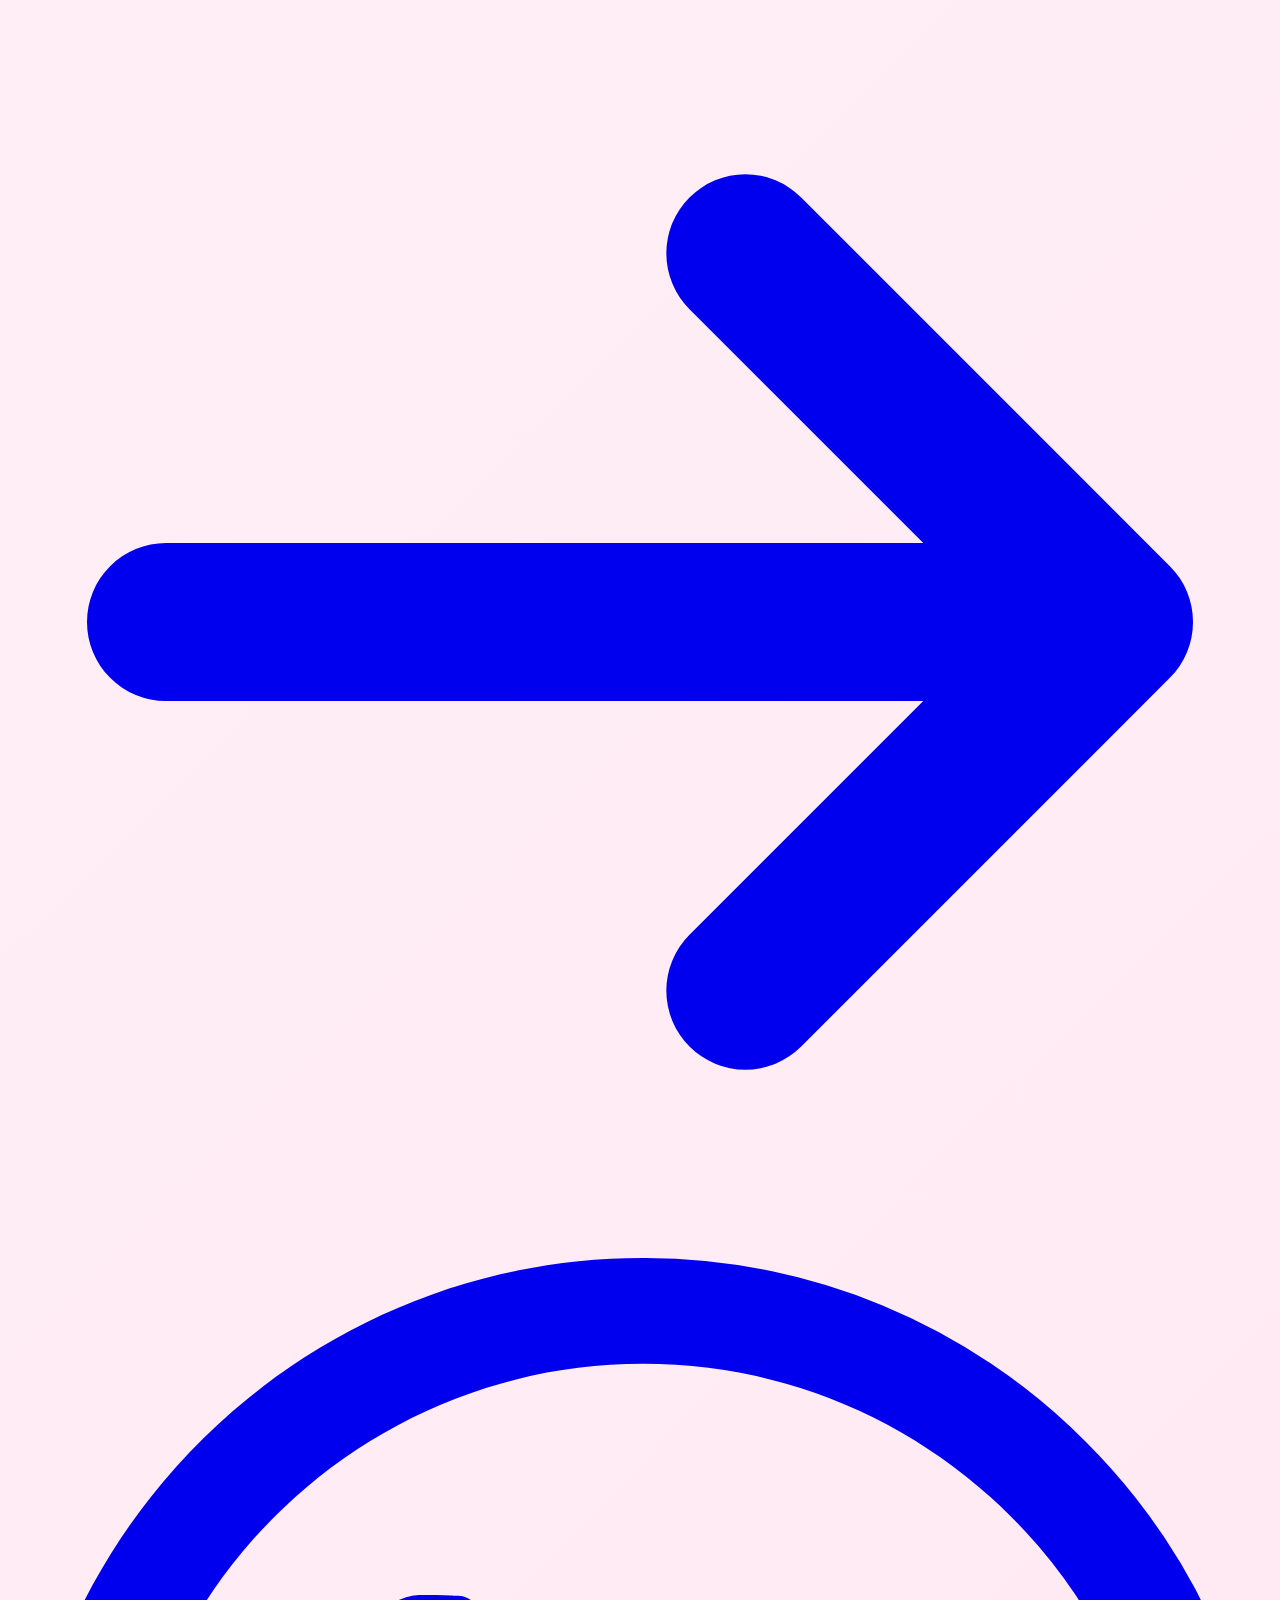
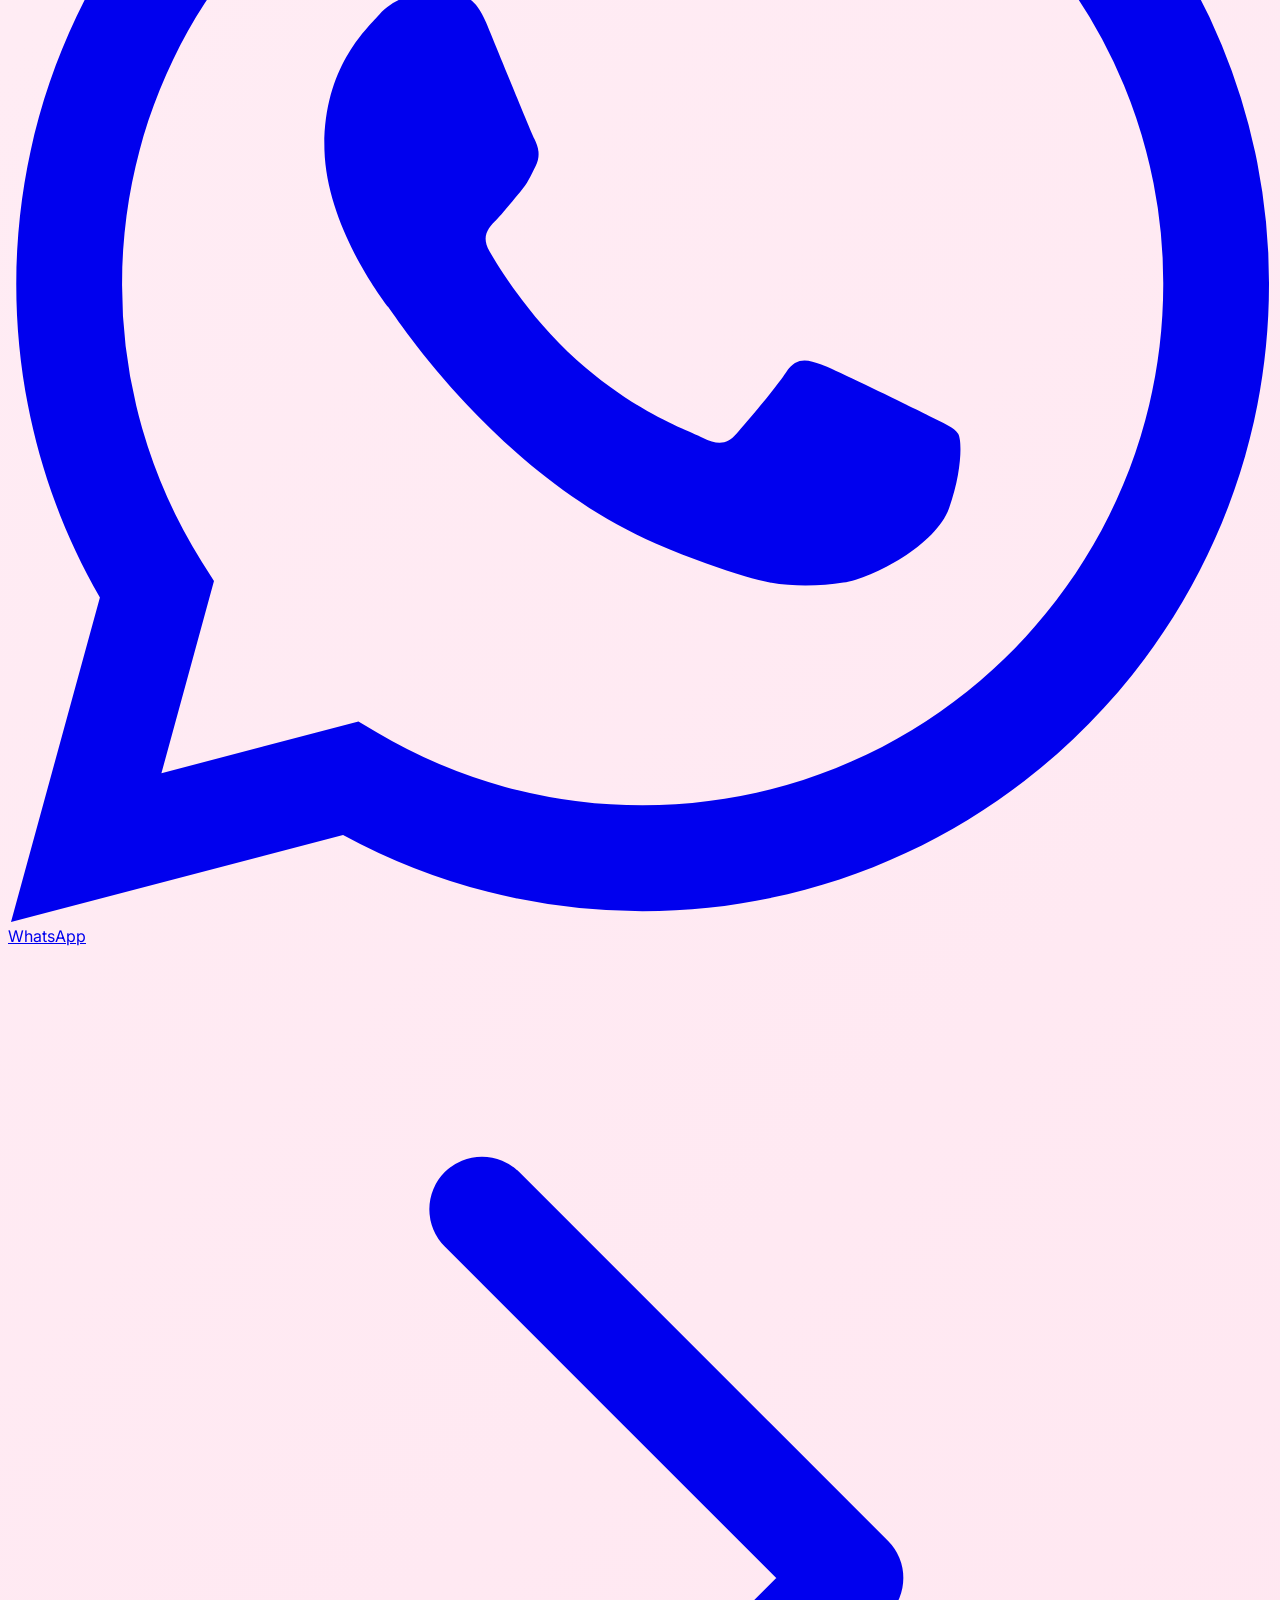
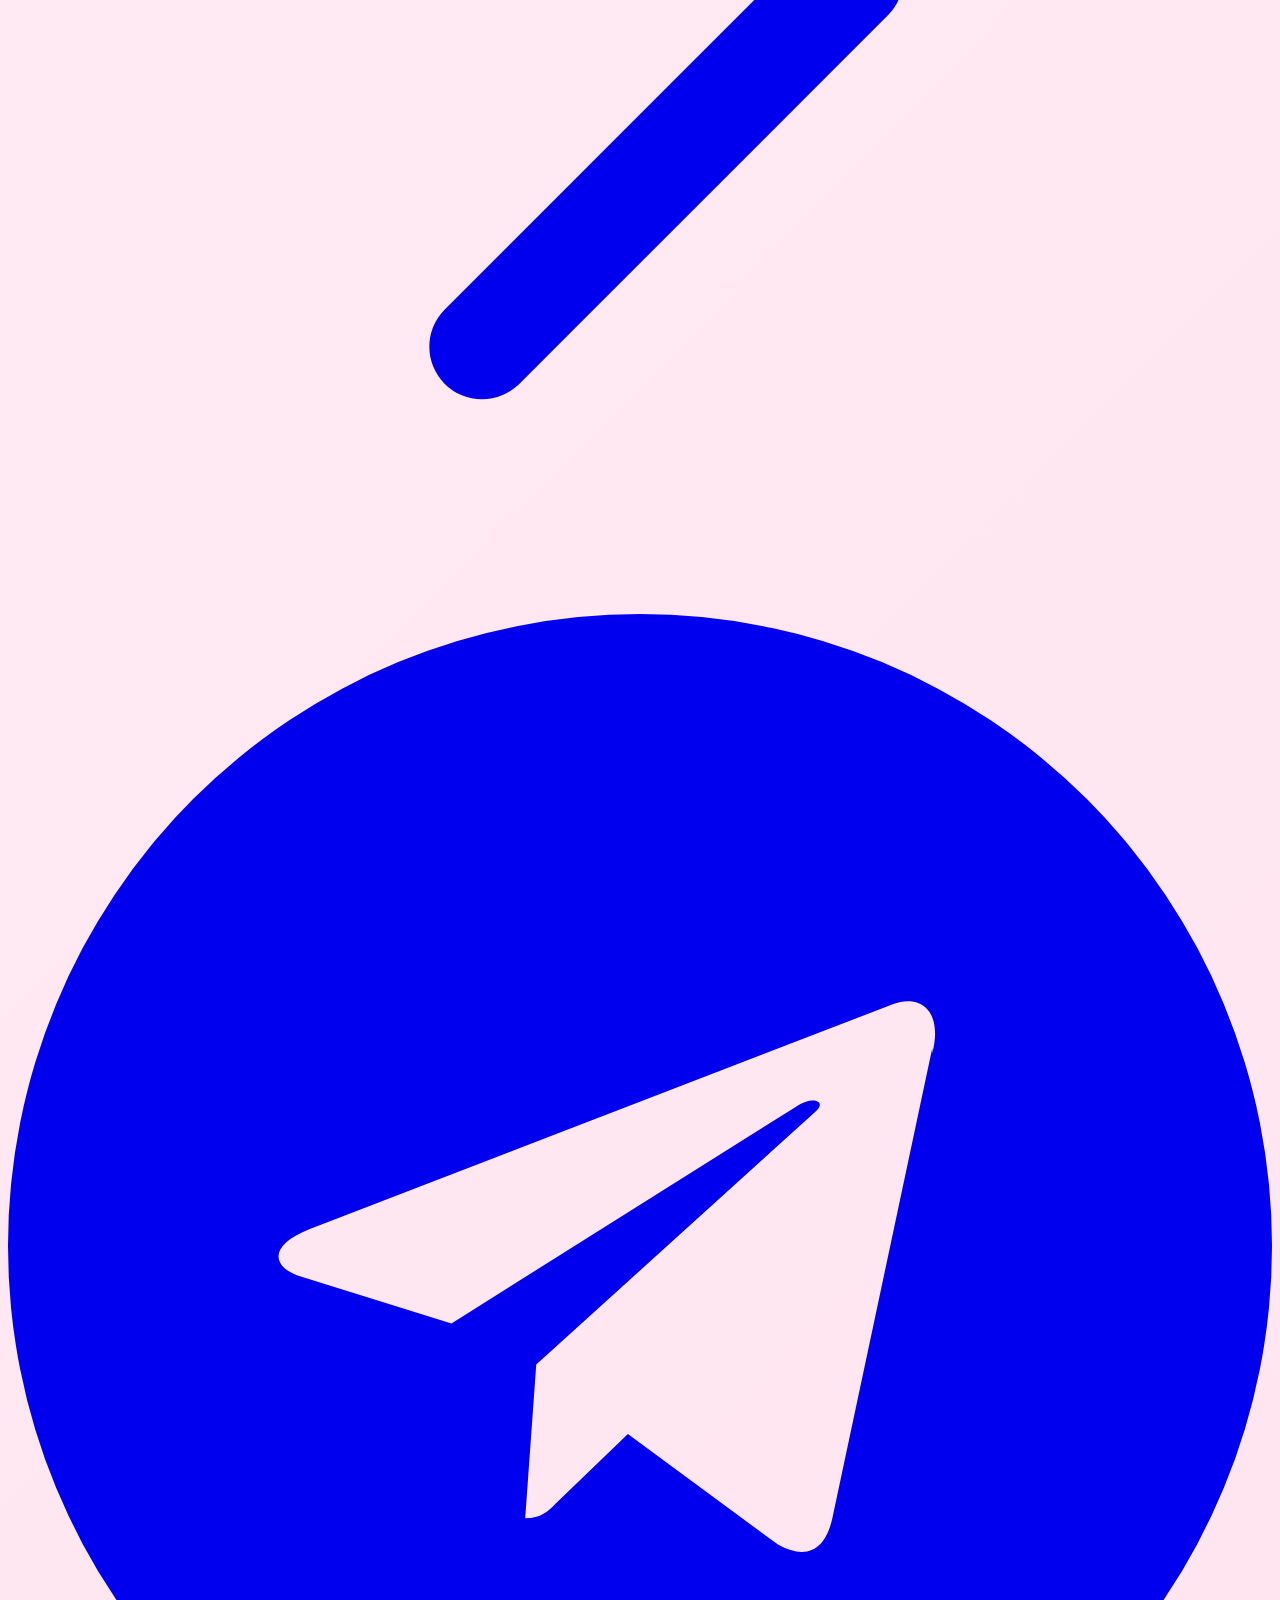
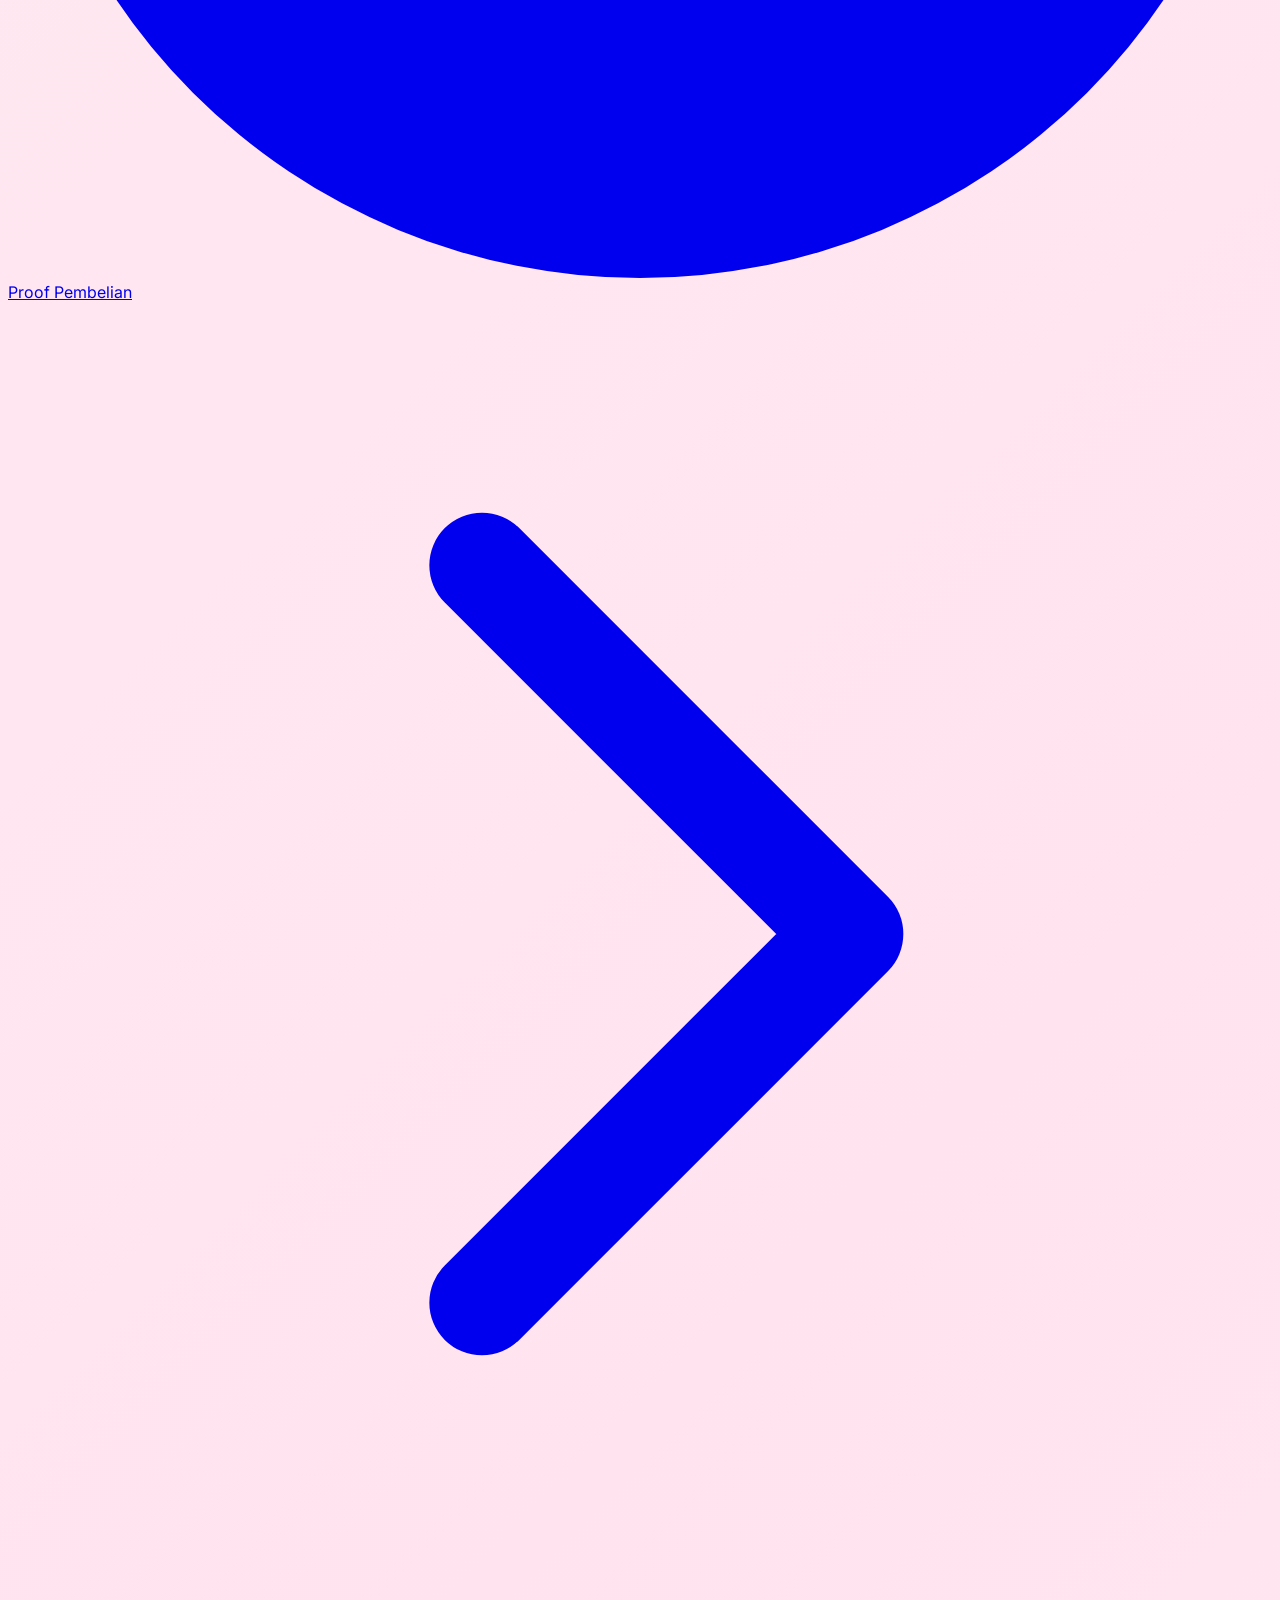
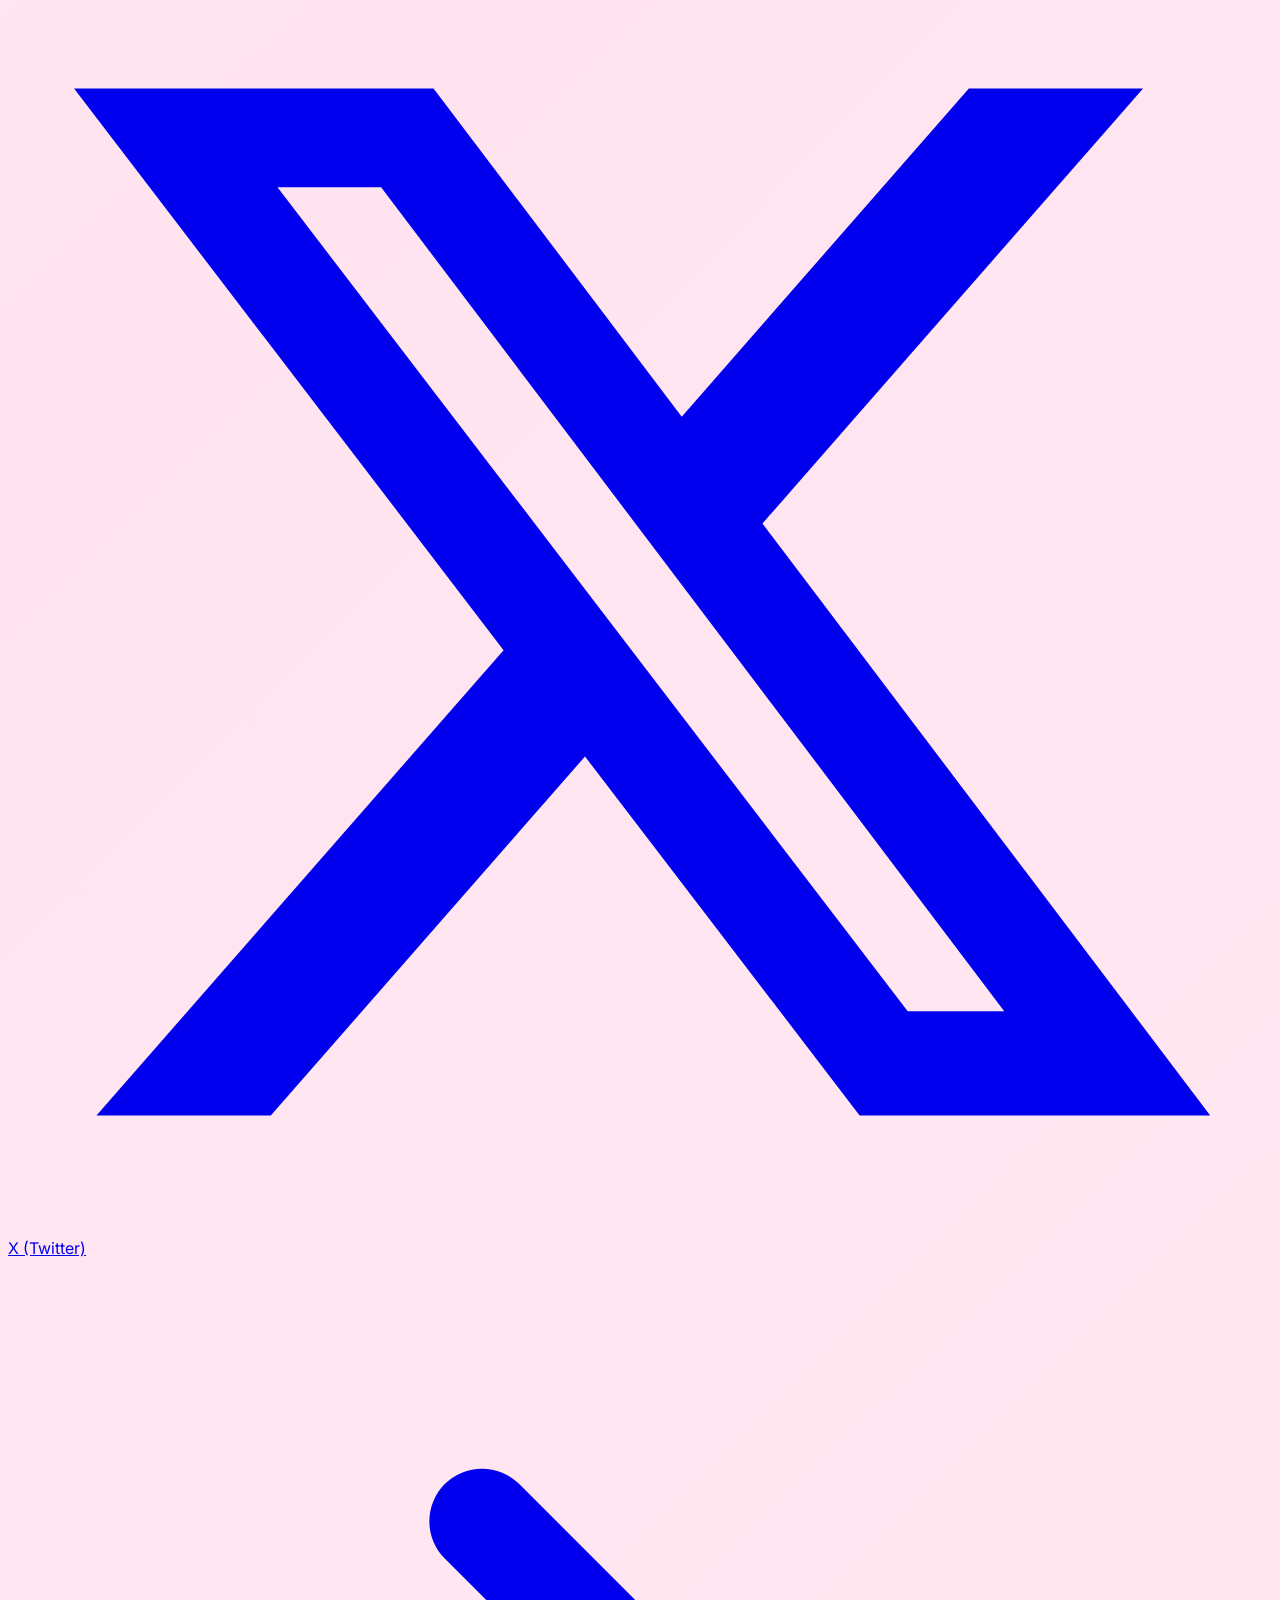
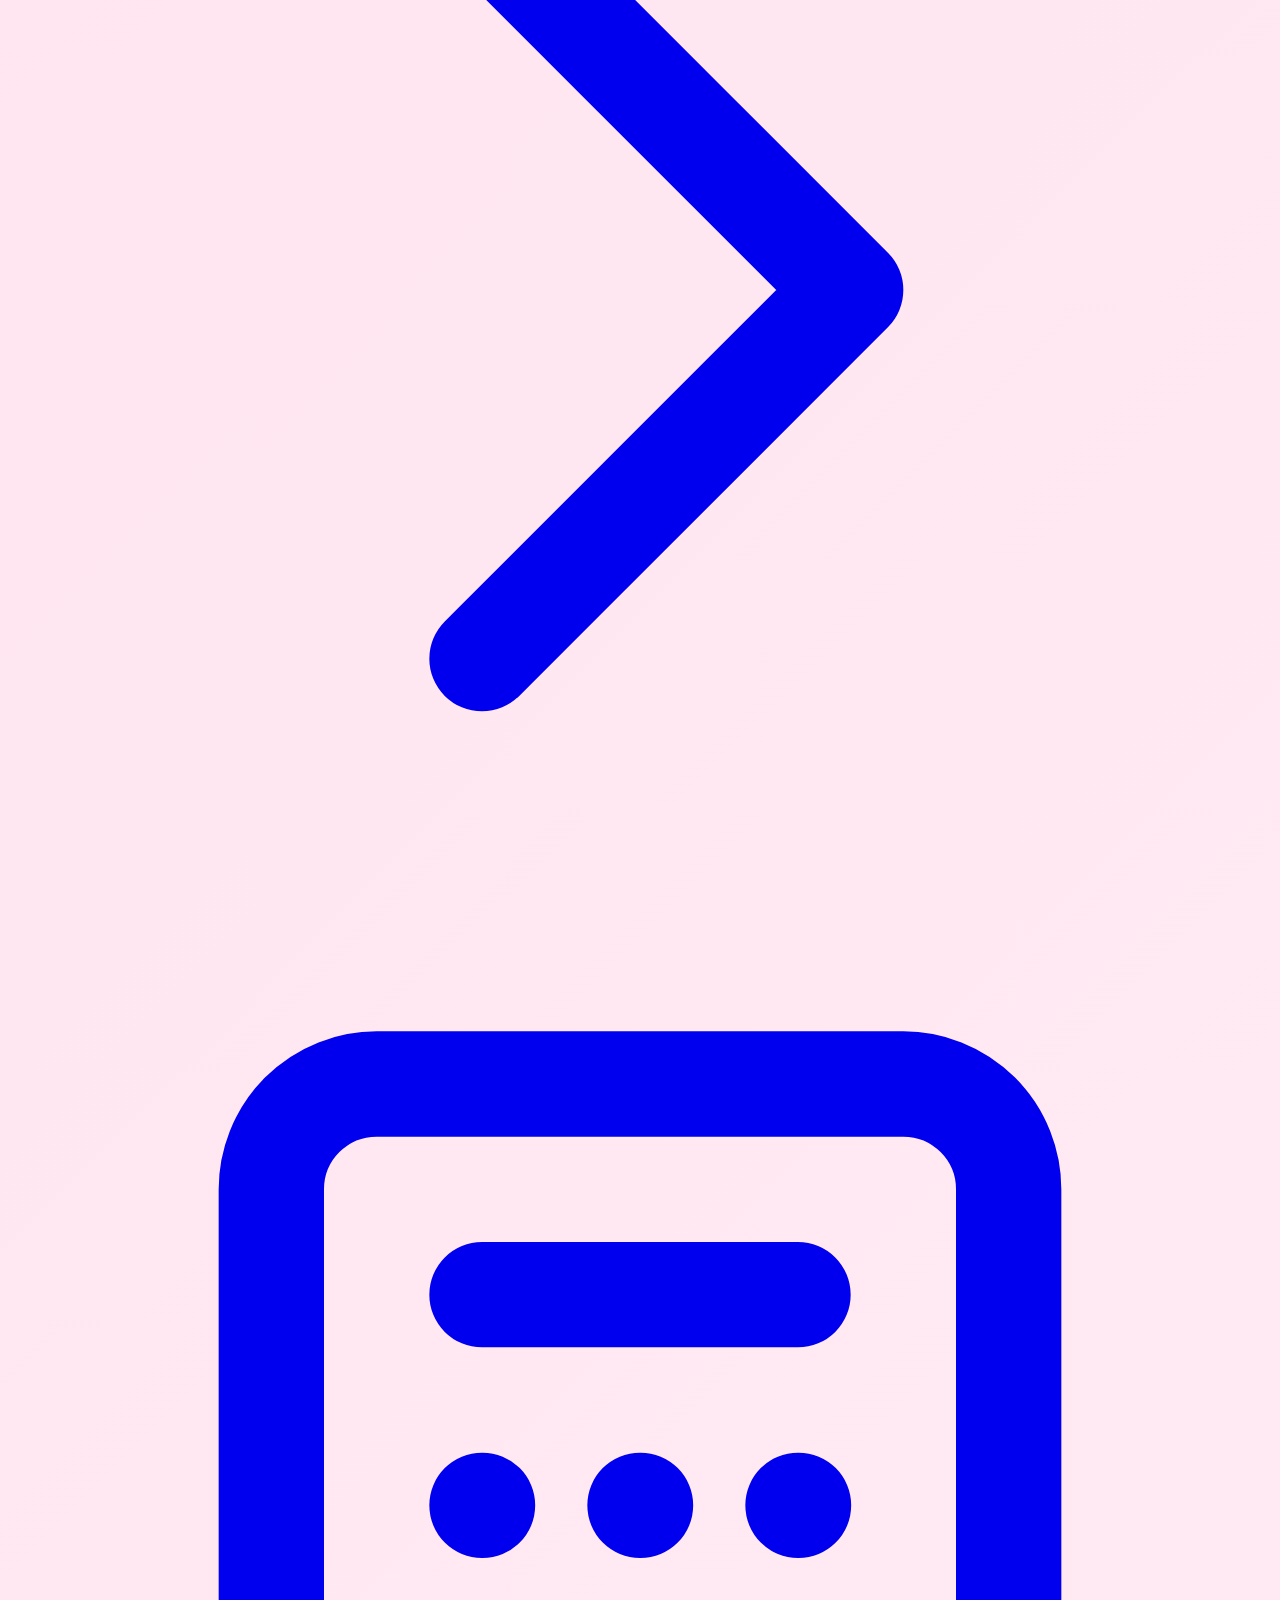
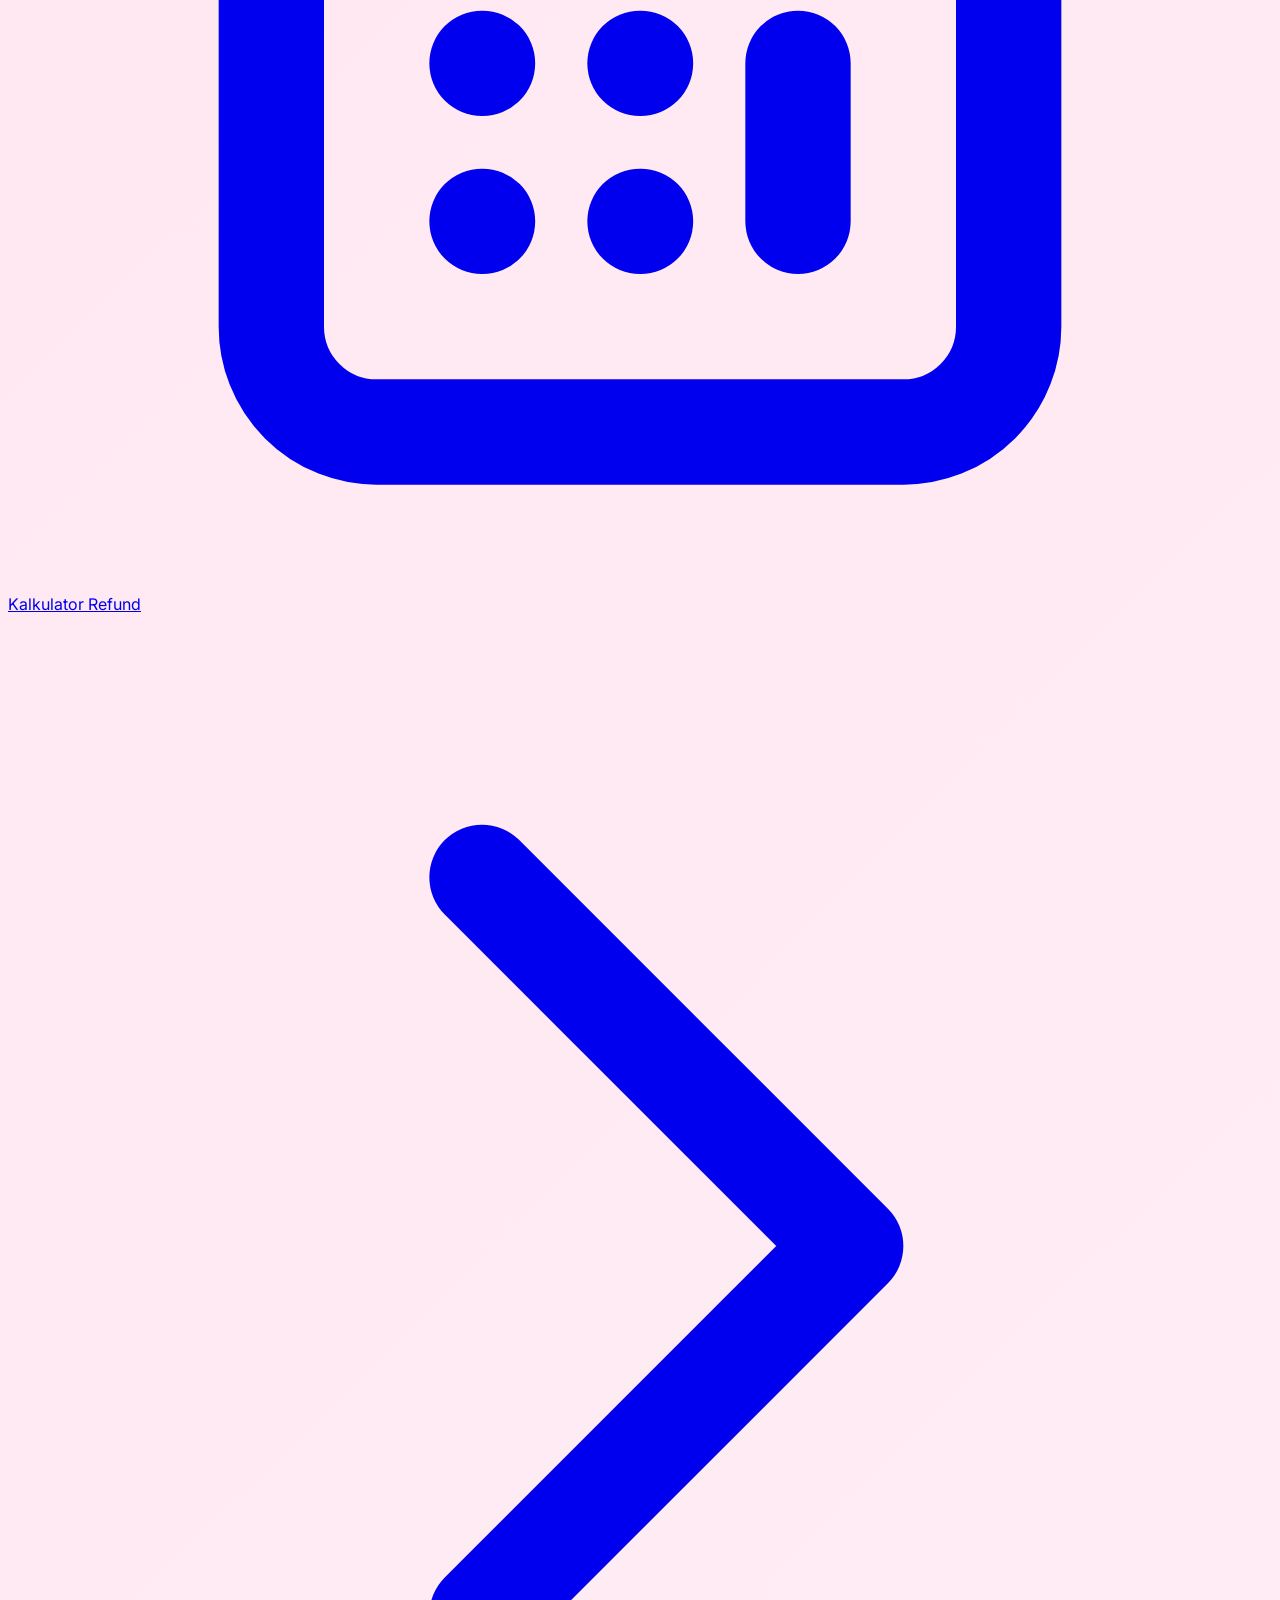
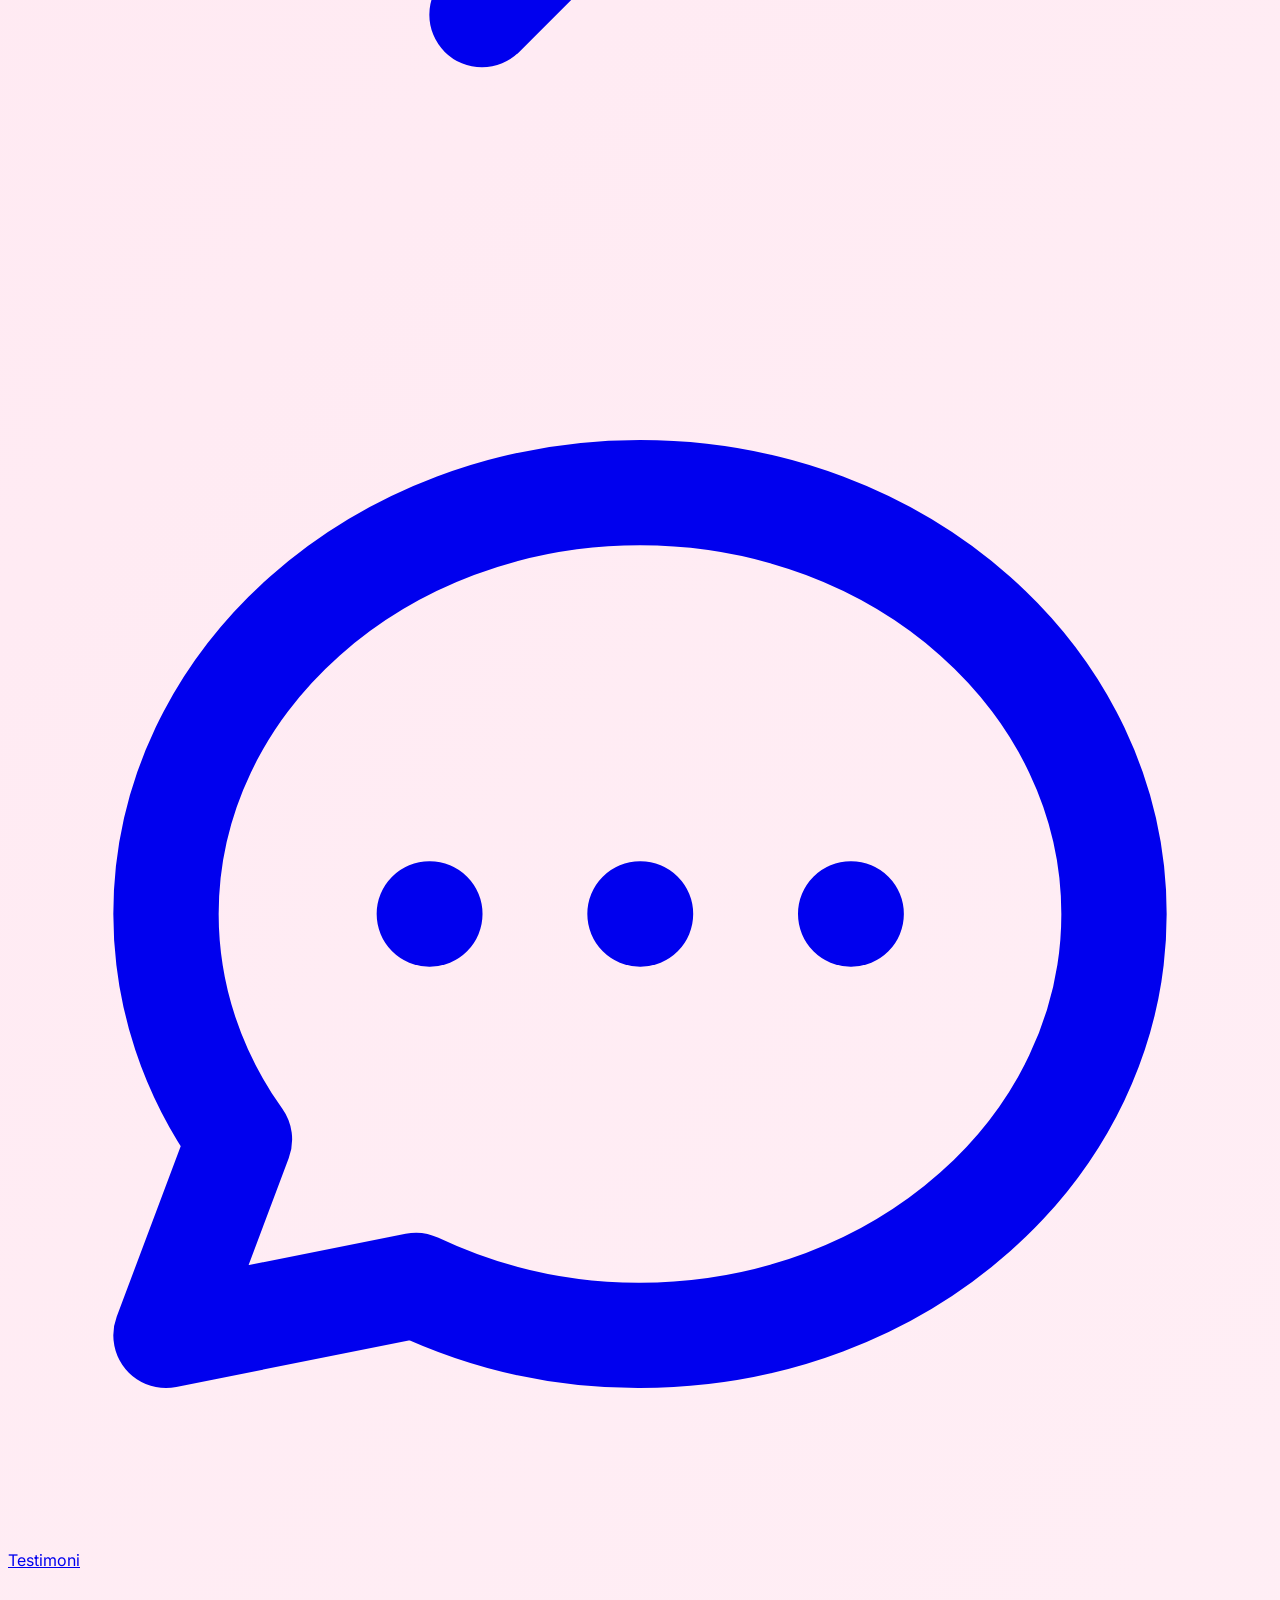
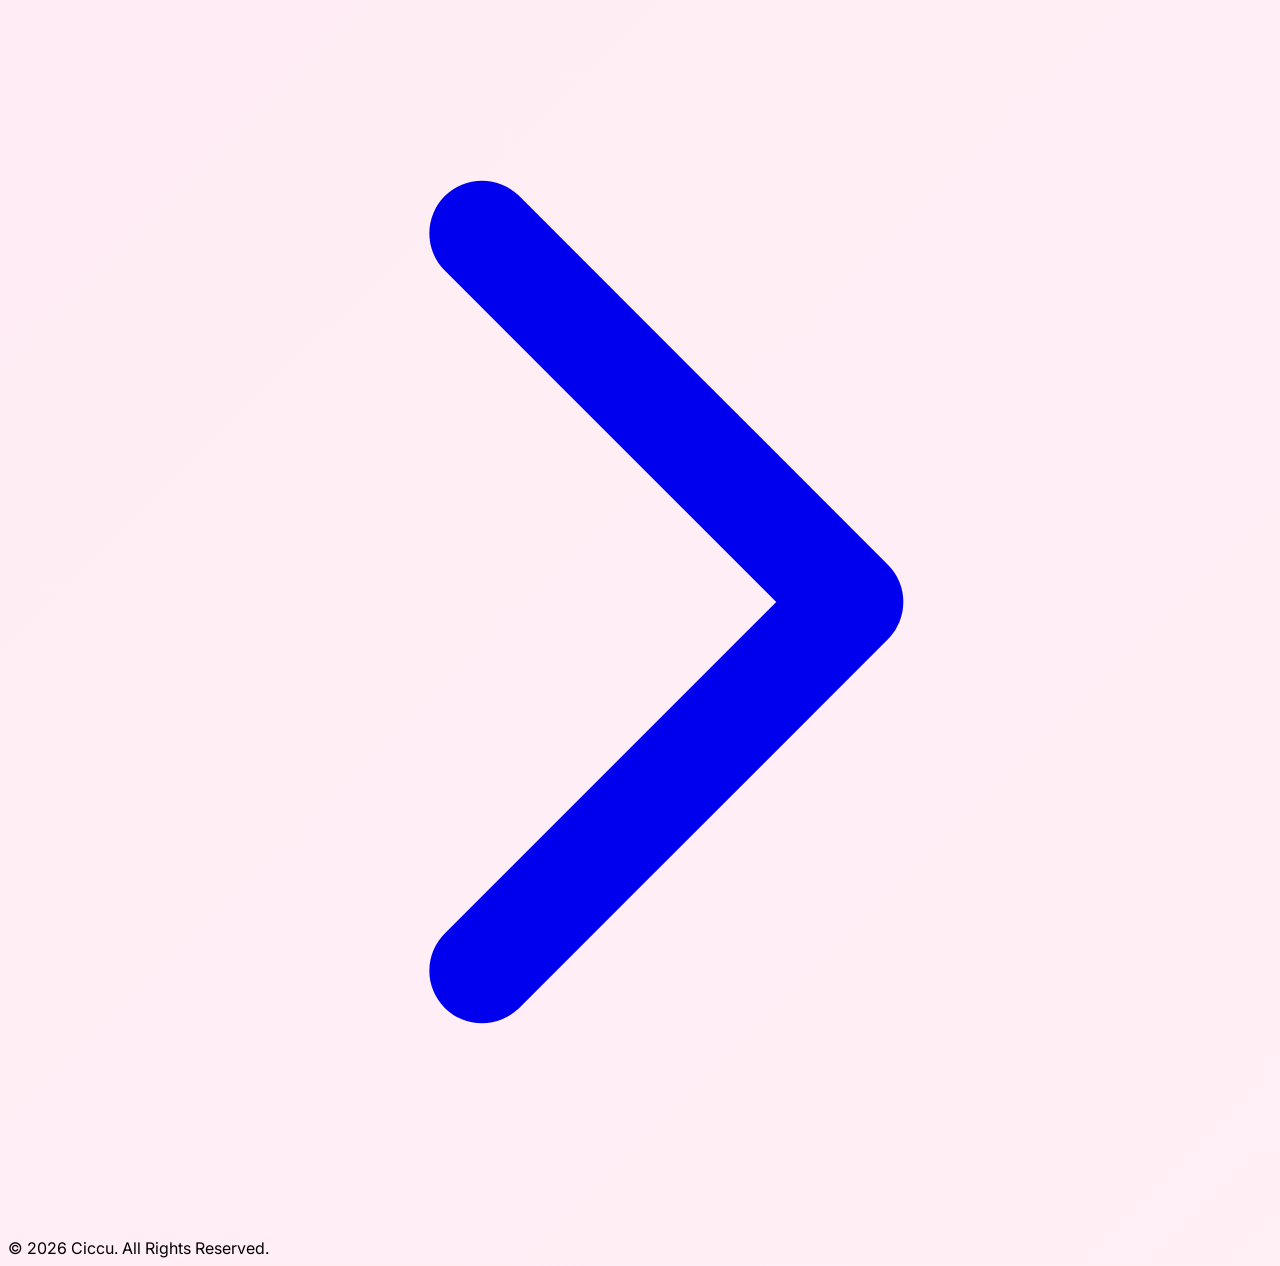
==== commit 34dfd7d3: "Update index.html" ====
--- a/index.html
+++ b/index.html
@@ -4,6 +4,19 @@
     <meta charset="UTF-8">
     <meta name="viewport" content="width=device-width, initial-scale=1.0">
     <title>Ciccu Store</title>
+    
+    <meta name="description" content="your little premium apps corner. fast response, warranty included, and handled with love── .✦">
+    
+    <meta property="og:type" content="website">
+    <meta property="og:url" content="https://ciccu.biz.id">
+    <meta property="og:title" content="Ciccu Store - Premium Apps">
+    <meta property="og:description" content="your little premium apps corner. fast response, warranty included, and handled with love── .✦">
+    <meta property="og:image" content="https://raw.githubusercontent.com/ciccu-id/ciccu/b553f21b7c60f88452032a100f8873bfb597daf7/lp.jpeg">
+
+    <meta name="twitter:card" content="summary_large_image">
+    <meta name="twitter:title" content="Ciccu Store - Premium Apps">
+    <meta name="twitter:description" content="your little premium apps corner. fast response, warranty included, and handled with love── .✦">
+    <meta name="twitter:image" content="https://raw.githubusercontent.com/ciccu-id/ciccu/b553f21b7c60f88452032a100f8873bfb597daf7/lp.jpeg">
     
     <script src="https://cdn.tailwindcss.com"></script>
     <link href="https://fonts.googleapis.com/css2?family=Fredoka:wght@400;600;700&family=Inter:wght@300;400;600;700;900&display=swap" rel="stylesheet">
@@ -38,14 +51,14 @@
       <div class="absolute bottom-32 right-10 md:right-24 md:bottom-40 text-2xl md:text-4xl opacity-20 floaty" style="animation-delay: 1s;">✨</div>
     </div>
 
-    <main class="w-full max-w-sm md:max-w-md lg:max-w-lg px-5 md:px-0 relative z-10 flex flex-col items-center h-full justify-center max-h-[850px] py-4">
+    <main class="w-full max-w-sm md:max-w-md lg:max-w-lg px-5 md:px-0 relative z-10 flex flex-col items-center h-full justify-center max-h-[850px] py-3 md:py-4">
         
-        <div class="w-full bg-white border border-pink-200 rounded-3xl md:rounded-[2rem] shadow-xl shadow-pink-100/50 p-5 md:p-8 flex flex-col items-center text-center relative overflow-hidden mb-4 md:mb-6 fade-in-down">
+        <div class="w-full bg-white border border-pink-200 rounded-3xl md:rounded-[2rem] shadow-xl shadow-pink-100/50 p-4 md:p-8 flex flex-col items-center text-center relative overflow-hidden mb-3 md:mb-6 fade-in-down">
             <div class="absolute -top-12 -right-12 md:-top-16 md:-right-16 w-28 h-28 md:w-40 md:h-40 bg-pink-300/30 blur-2xl md:blur-3xl rounded-full pointer-events-none"></div>
             
-            <div class="relative mb-3 md:mb-5">
+            <div class="relative mb-2 md:mb-5">
                 <div class="w-20 h-20 md:w-28 md:h-28 rounded-full bg-pink-100 border-4 border-white shadow-lg overflow-hidden flex items-center justify-center relative z-10">
-                    <img src="https://raw.githubusercontent.com/steotype/ciccu1/41c4d7704255ff1a1b0f9e83b1d212c14f475b07/pp.jpg" alt="Profile Ciccu Store" class="w-full h-full object-cover">
+                    <img src="https://raw.githubusercontent.com/ciccu-id/ciccu/db3f34373cdc67fadb9ed7f444ad251d0b891a6a/pp.jpg" alt="Profile Ciccu Store" class="w-full h-full object-cover">
                 </div>
                 <div class="absolute -bottom-1 -right-1 md:-bottom-2 md:-right-2 text-xl md:text-3xl z-20">🎀</div>
             </div>
@@ -59,9 +72,9 @@
             </p>
         </div>
 
-        <div class="w-full flex flex-col gap-2.5 md:gap-4 fade-in-down" style="animation-delay: 0.2s;">
+        <div class="w-full flex flex-col gap-2 md:gap-4 fade-in-down" style="animation-delay: 0.2s;">
             
-            <a href="https://ciccu.biz.id/pricelist" class="group w-full py-3 md:py-4 px-5 md:px-6 bg-gradient-to-r from-pink-400 to-rose-400 text-white rounded-2xl md:rounded-3xl font-bold transition-all duration-300 shadow-lg shadow-pink-300/50 hover:shadow-xl hover:shadow-pink-400/50 hover:-translate-y-0.5 md:hover:-translate-y-1 flex items-center justify-between outline-none mb-1 md:mb-2 relative overflow-hidden">
+            <a href="https://ciccu.biz.id/pricelist" class="group w-full py-2.5 md:py-4 px-5 md:px-6 bg-gradient-to-r from-pink-400 to-rose-400 text-white rounded-2xl md:rounded-3xl font-bold transition-all duration-300 shadow-lg shadow-pink-300/50 hover:shadow-xl hover:shadow-pink-400/50 hover:-translate-y-0.5 md:hover:-translate-y-1 flex items-center justify-between outline-none mb-1 md:mb-2 relative overflow-hidden">
                 <div class="absolute top-0 right-0 w-20 h-20 bg-white opacity-10 rounded-full blur-xl transform translate-x-6 -translate-y-6 pointer-events-none"></div>
                 <div class="flex items-center gap-3 relative z-10">
                     <div class="w-8 h-8 md:w-10 md:h-10 rounded-full bg-white/20 text-white flex items-center justify-center group-hover:scale-110 transition-transform">
@@ -74,7 +87,7 @@
                 </div>
             </a>
 
-            <a href="https://wa.me/6283877337798" class="group w-full py-2.5 md:py-3.5 px-5 md:px-6 bg-white border border-pink-200 rounded-2xl md:rounded-3xl text-pink-500 font-bold hover:bg-pink-50 transition-all duration-300 shadow-sm hover:-translate-y-0.5 md:hover:-translate-y-1 flex items-center justify-between outline-none">
+            <a href="https://wa.me/6283877337798" class="group w-full py-2 md:py-3.5 px-5 md:px-6 bg-white border border-pink-200 rounded-2xl md:rounded-3xl text-pink-500 font-bold hover:bg-pink-50 transition-all duration-300 shadow-sm hover:-translate-y-0.5 md:hover:-translate-y-1 flex items-center justify-between outline-none">
                 <div class="flex items-center gap-3">
                     <div class="w-7 h-7 md:w-9 md:h-9 rounded-full bg-green-50 text-green-500 flex items-center justify-center group-hover:scale-110 transition-transform">
                         <svg class="w-3.5 h-3.5 md:w-4 md:h-4" fill="currentColor" viewBox="0 0 24 24"><path d="M17.472 14.382c-.297-.149-1.758-.867-2.03-.967-.273-.099-.471-.148-.67.15-.197.297-.767.966-.94 1.164-.173.199-.347.223-.644.075-.297-.15-1.255-.463-2.39-1.475-.883-.788-1.48-1.761-1.653-2.059-.173-.297-.018-.458.13-.606.134-.133.298-.347.446-.52.149-.174.198-.298.298-.497.099-.198.05-.371-.025-.52-.075-.149-.669-1.612-.916-2.207-.242-.579-.487-.5-.669-.51-.173-.008-.371-.01-.57-.01-.198 0-.52.074-.792.372-.272.297-1.04 1.016-1.04 2.479 0 1.462 1.065 2.875 1.213 3.074.149.198 2.096 3.2 5.077 4.487.709.306 1.262.489 1.694.625.712.227 1.36.195 1.871.118.571-.085 1.758-.719 2.006-1.413.248-.694.248-1.289.173-1.413-.074-.124-.272-.198-.57-.347m-5.421 7.403h-.004a9.87 9.87 0 01-5.031-1.378l-.361-.214-3.741.982.998-3.648-.235-.374a9.86 9.86 0 01-1.51-5.26c.001-5.45 4.436-9.884 9.888-9.884 2.64 0 5.122 1.03 6.988 2.898a9.825 9.825 0 012.893 6.994c-.003 5.45-4.437 9.884-9.885 9.884m8.413-18.297A11.815 11.815 0 0012.05 0C5.495 0 .16 5.335.157 11.892c0 2.096.547 4.142 1.588 5.945L.057 24l6.305-1.654a11.882 11.882 0 005.683 1.448h.005c6.554 0 11.89-5.335 11.893-11.893a11.821 11.821 0 00-3.48-8.413Z"/></svg>
@@ -84,7 +97,7 @@
                 <svg class="w-4 h-4 md:w-5 md:h-5 text-pink-300 group-hover:text-pink-500 transition-colors" fill="none" stroke="currentColor" viewBox="0 0 24 24"><path stroke-linecap="round" stroke-linejoin="round" stroke-width="2" d="M9 5l7 7-7 7"></path></svg>
             </a>
 
-            <a href="https://t.me/capibaerra" class="group w-full py-2.5 md:py-3.5 px-5 md:px-6 bg-white border border-pink-200 rounded-2xl md:rounded-3xl text-pink-500 font-bold hover:bg-pink-50 transition-all duration-300 shadow-sm hover:-translate-y-0.5 md:hover:-translate-y-1 flex items-center justify-between outline-none">
+            <a href="https://t.me/capibaerra" class="group w-full py-2 md:py-3.5 px-5 md:px-6 bg-white border border-pink-200 rounded-2xl md:rounded-3xl text-pink-500 font-bold hover:bg-pink-50 transition-all duration-300 shadow-sm hover:-translate-y-0.5 md:hover:-translate-y-1 flex items-center justify-between outline-none">
                 <div class="flex items-center gap-3">
                     <div class="w-7 h-7 md:w-9 md:h-9 rounded-full bg-blue-50 text-blue-400 flex items-center justify-center group-hover:scale-110 transition-transform">
                         <svg class="w-3.5 h-3.5 md:w-4 md:h-4 transform -translate-x-0.5" fill="currentColor" viewBox="0 0 24 24"><path d="M12 0a12 12 0 100 24 12 12 0 000-24zm5.55 8.24l-1.9 8.94c-.14.62-.51.78-1.03.49l-2.85-2.1-1.37 1.32c-.15.15-.28.28-.58.28l.21-2.92 5.3-4.8c.23-.2-.05-.31-.36-.1l-6.55 4.12-2.83-.88c-.62-.19-.63-.61.13-.91l11.08-4.27c.51-.19.96.11.75.93z"/></svg>
@@ -94,7 +107,7 @@
                 <svg class="w-4 h-4 md:w-5 md:h-5 text-pink-300 group-hover:text-pink-500 transition-colors" fill="none" stroke="currentColor" viewBox="0 0 24 24"><path stroke-linecap="round" stroke-linejoin="round" stroke-width="2" d="M9 5l7 7-7 7"></path></svg>
             </a>
 
-            <a href="https://x.com/carmeynnn?s=21" class="group w-full py-2.5 md:py-3.5 px-5 md:px-6 bg-white border border-pink-200 rounded-2xl md:rounded-3xl text-pink-500 font-bold hover:bg-pink-50 transition-all duration-300 shadow-sm hover:-translate-y-0.5 md:hover:-translate-y-1 flex items-center justify-between outline-none">
+            <a href="https://x.com/carmeynnn?s=21" class="group w-full py-2 md:py-3.5 px-5 md:px-6 bg-white border border-pink-200 rounded-2xl md:rounded-3xl text-pink-500 font-bold hover:bg-pink-50 transition-all duration-300 shadow-sm hover:-translate-y-0.5 md:hover:-translate-y-1 flex items-center justify-between outline-none">
                 <div class="flex items-center gap-3">
                     <div class="w-7 h-7 md:w-9 md:h-9 rounded-full bg-gray-100 text-gray-800 flex items-center justify-center group-hover:scale-110 transition-transform">
                         <svg class="w-3.5 h-3.5 md:w-4 md:h-4" fill="currentColor" viewBox="0 0 24 24"><path d="M18.244 2.25h3.308l-7.227 8.26 8.502 11.24H16.17l-5.214-6.817L4.99 21.75H1.68l7.73-8.835L1.254 2.25H8.08l4.713 6.231zm-1.161 17.52h1.833L7.084 4.126H5.117z"/></svg>
@@ -104,7 +117,7 @@
                 <svg class="w-4 h-4 md:w-5 md:h-5 text-pink-300 group-hover:text-pink-500 transition-colors" fill="none" stroke="currentColor" viewBox="0 0 24 24"><path stroke-linecap="round" stroke-linejoin="round" stroke-width="2" d="M9 5l7 7-7 7"></path></svg>
             </a>
 
-            <a href="https://kalkulatorrefund.lempeurhh.biz.id/" class="group w-full py-2.5 md:py-3.5 px-5 md:px-6 bg-white border border-pink-200 rounded-2xl md:rounded-3xl text-pink-500 font-bold hover:bg-pink-50 transition-all duration-300 shadow-sm hover:-translate-y-0.5 md:hover:-translate-y-1 flex items-center justify-between outline-none">
+            <a href="https://kalkulatorrefund.lempeurhh.biz.id/" class="group w-full py-2 md:py-3.5 px-5 md:px-6 bg-white border border-pink-200 rounded-2xl md:rounded-3xl text-pink-500 font-bold hover:bg-pink-50 transition-all duration-300 shadow-sm hover:-translate-y-0.5 md:hover:-translate-y-1 flex items-center justify-between outline-none">
                 <div class="flex items-center gap-3">
                     <div class="w-7 h-7 md:w-9 md:h-9 rounded-full bg-purple-50 text-purple-400 flex items-center justify-center group-hover:scale-110 transition-transform">
                         <svg class="w-3.5 h-3.5 md:w-4 md:h-4" fill="none" stroke="currentColor" viewBox="0 0 24 24"><path stroke-linecap="round" stroke-linejoin="round" stroke-width="2" d="M9 7h6m0 10v-3m-3 3h.01M9 17h.01M9 14h.01M12 14h.01M15 11h.01M12 11h.01M9 11h.01M7 21h10a2 2 0 002-2V5a2 2 0 00-2-2H7a2 2 0 00-2 2v14a2 2 0 002 2z"></path></svg>
@@ -114,9 +127,19 @@
                 <svg class="w-4 h-4 md:w-5 md:h-5 text-pink-300 group-hover:text-pink-500 transition-colors" fill="none" stroke="currentColor" viewBox="0 0 24 24"><path stroke-linecap="round" stroke-linejoin="round" stroke-width="2" d="M9 5l7 7-7 7"></path></svg>
             </a>
 
+            <a href="https://ciccu.biz.id/testi" class="group w-full py-2 md:py-3.5 px-5 md:px-6 bg-white border border-pink-200 rounded-2xl md:rounded-3xl text-pink-500 font-bold hover:bg-pink-50 transition-all duration-300 shadow-sm hover:-translate-y-0.5 md:hover:-translate-y-1 flex items-center justify-between outline-none">
+                <div class="flex items-center gap-3">
+                    <div class="w-7 h-7 md:w-9 md:h-9 rounded-full bg-rose-50 text-rose-400 flex items-center justify-center group-hover:scale-110 transition-transform">
+                        <svg class="w-3.5 h-3.5 md:w-4 md:h-4" fill="none" stroke="currentColor" viewBox="0 0 24 24"><path stroke-linecap="round" stroke-linejoin="round" stroke-width="2" d="M8 12h.01M12 12h.01M16 12h.01M21 12c0 4.418-4.03 8-9 8a9.863 9.863 0 01-4.255-.949L3 20l1.395-3.72C3.512 15.042 3 13.574 3 12c0-4.418 4.03-8 9-8s9 3.582 9 8z"></path></svg>
+                    </div>
+                    <span class="text-xs md:text-sm">Testimoni</span>
+                </div>
+                <svg class="w-4 h-4 md:w-5 md:h-5 text-pink-300 group-hover:text-pink-500 transition-colors" fill="none" stroke="currentColor" viewBox="0 0 24 24"><path stroke-linecap="round" stroke-linejoin="round" stroke-width="2" d="M9 5l7 7-7 7"></path></svg>
+            </a>
+
         </div>
 
-        <div class="mt-4 md:mt-8 mb-2 text-center text-pink-400 text-[10px] md:text-xs font-bold tracking-widest uppercase fade-in-down" style="animation-delay: 0.4s;">
+        <div class="mt-3 md:mt-8 mb-2 text-center text-pink-400 text-[10px] md:text-xs font-bold tracking-widest uppercase fade-in-down" style="animation-delay: 0.4s;">
             © 2026 Ciccu. All Rights Reserved.
         </div>
 
